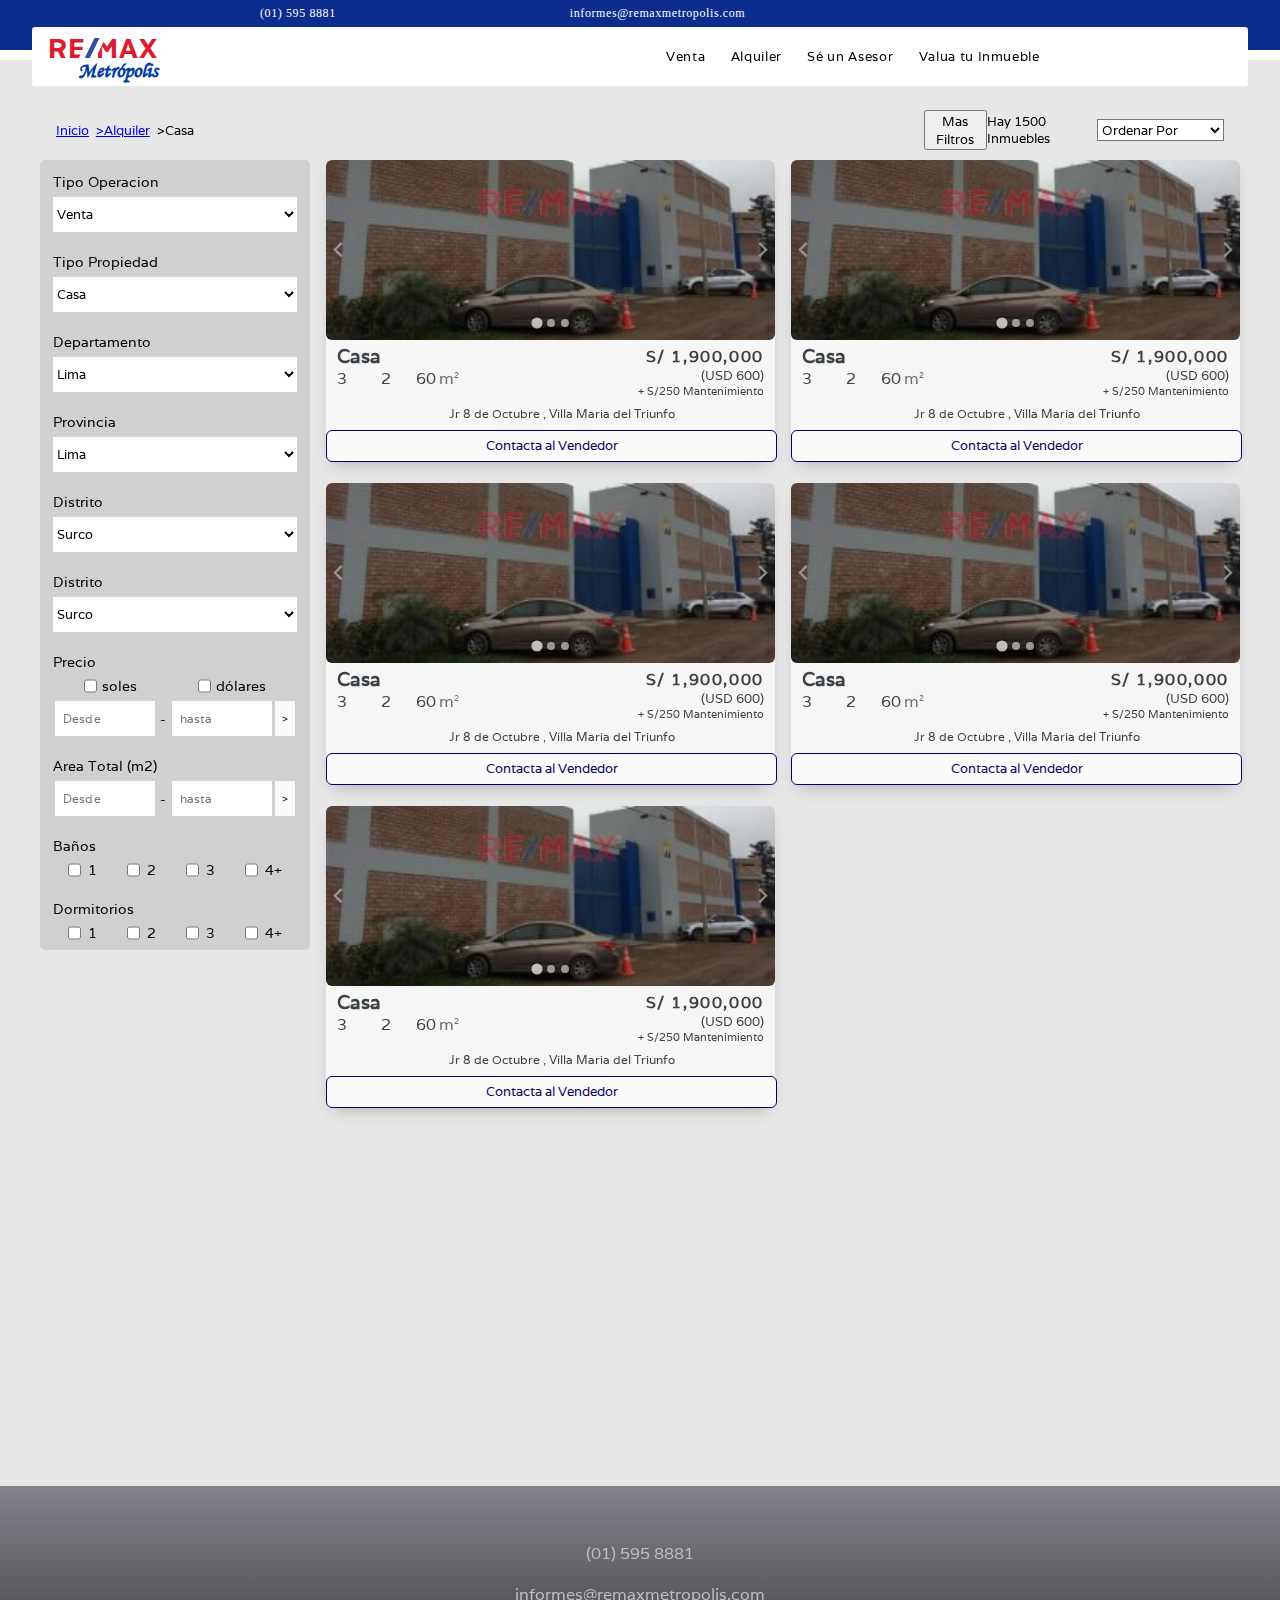
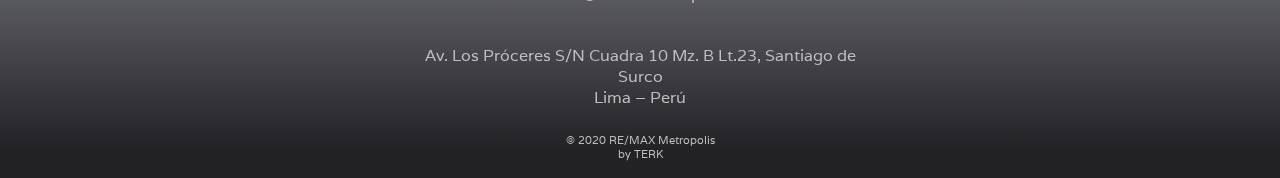
==== buscador.html @ 03f9c3c2 "antes de cambiar los filtros" ====
<!DOCTYPE html>
<html lang="en">
  <head>
    <meta charset="UTF-8" />
    <meta name="viewport" content="width=device-width, initial-scale=1.0" />
    <meta http-equiv="X-UA-Compatible" content="ie=edge" />
    <title>Document</title>

    <!-- FONTS -->
    <link href="https://fonts.googleapis.com/css?family=Nunito+Sans&display=swap" rel="stylesheet" r />

    <!-- FONT AWESOME -->
    <link
      rel="stylesheet"
      href="https://cdnjs.cloudflare.com/ajax/libs/font-awesome/5.11.2/css/all.min.css"
      integrity="sha256-+N4/V/SbAFiW1MPBCXnfnP9QSN3+Keu+NlB+0ev/YKQ="
      crossorigin="anonymous"
    />

    <!-- PUSHBAR CSS-->
    <link rel="stylesheet" href="assets/libraries/pushbar/pushbar.css" />

    <!-- SPLIDE  -->
    <link rel="stylesheet" href="assets/libraries/splide/splide.min.css" />
    <link rel="stylesheet" href="css/splide-card-buscador.css" />

    <!-- ESTILOS -->
    <link rel="stylesheet" href="css/general.css" />
    <link rel="stylesheet" href="css/remax.css" />
    <link rel="stylesheet" href="css/header-footer.css" />
    <link rel="stylesheet" href="css/buscador-main.css" />
  </head>

  <body>
    <!-- =========  HEADER  ======== -->

    <header>
      <div id="navbar-top" class="navbar-top">
        <!-- completar cuando sea pantalla mas grande -->
        <div class="info">
          <span class=""><i class="fas fa-phone-alt"></i>(01) 595 8881</span>
          <span class=""
            ><i class="fas fa-envelope"></i
            ><a rel="nofollow" href="mailto:informes@remaxmetropolis.com">informes@remaxmetropolis.com</a>
          </span>
          <div class="nav-social">
            <a href="#" rel="nofollow" title="Siguenos en Facebook"><i class="fab fa-facebook-f"></i></a>
            <a href="#" rel="nofollow" title="Siguenos en Instagram"><i class="fab fa-instagram"></i></a>
            <a href="#" rel="nofollow" title="Siguenos en Youtube"><i class="fab fa-youtube"></i></a>
          </div>
        </div>
      </div>
      <div class="navbar-main ">
        <div class="logo logo-remax">
          <h1 id="remax">
            RE<span class="content-slash"
              ><span class="border-slash"><span class="slash"></span></span> </span
            >MAX
          </h1>
          <h2 id="metropolis">Metrópolis</h2>
        </div>
        <!-- ============================ -->
        <!-- ============ MENU ============ -->
        <nav class="nav-menu">
          <div class="menu-xl">
            <ul>
              <li>Venta</li>
              <li>Alquiler</li>
              <!-- <li>Asesores</li> -->
              <li>Sé un Asesor</li>
              <!-- <li>BLOG</li> -->
              <li>Valua tu Inmueble</li>
            </ul>
          </div>
          <div data-pushbar-target="right" class="menu-hamburguesa">
            <i class="menu-icon fas fa-bars"></i>
          </div>
          <div data-pushbar-id="right" class="pushbar from_right">
            <span data-pushbar-close class="close push_right"></span>
            <!-- ==== REMAX MENU TITULO ===== -->
            <!-- <div class="title"><span>REMAX <br>Metropolis</span></div> -->

            <h2 class="logo-remax title">
              <span id="remax"
                >RE<span class="content-slash"
                  ><span class="border-slash"><span class="slash"></span></span> </span
                >MAX</span
              >
              <span id="metropolis">Metrópolis</span>
            </h2>
            <!-- ============================ -->

            <ul class="menu">
              <li>Venta</li>
              <li>Alquiler</li>
              <li>Asesores</li>
              <li>Se Asesor Remax</li>
              <li>BLOG</li>
              <li>Valua tu Inmueble</li>
            </ul>
            <div class="h-sociales">
              <div class="f-social-networks">
                <a href="#" rel="nofollow" title="Siguenos en Facebook" class=" fab fa-facebook"></a>
                <a href="#" rel="nofollow" title="Siguenos en Instagram" class=" fab fa-instagram"></a>
                <a href="#" rel="nofollow" title="Siguenos en Youtube" class=" fab fa-youtube"></a>
              </div>
              <div class="f-contacto flex-center">
                <span class=""><i class="fas fa-phone-alt"></i>(01) 595 8881</span>
              </div>
            </div>
          </div>
        </nav>
        <!-- ============================ -->
      </div>
    </header>

    <!-- ================================================ -->
    <!-- ================= BODY=======================0 -->
    <main>
      <div class="filtros-2">
        <nav class="breadcrumbs">
          <ul>
            <li><a href="/">Inicio</a></li>
            <li><a href="#">>Alquiler</a></li>
            <li>>Casa</li>
          </ul>
        </nav>

        <div class="orden">
          <div><button>Mas Filtros</button></div>
          <div class="total-busqueda">Hay 1500 Inmuebles</div>
          <select>
            <option value="">Ordenar Por</option>
            <option value="/buscar/alquiler-de-casas">Relevancia</option>
            <option value="/buscar/alquiler-de-casas?sort=publicationDate_desc">Último Publicado</option>
            <option value="/buscar/alquiler-de-casas?sort=publicationDate_asc">Más antiguo</option>
            <option value="/buscar/alquiler-de-casas?sort=priceAmount_desc">Mayor Precio</option>
            <option value="/buscar/alquiler-de-casas?sort=priceAmount_asc">Menor Precio</option>
          </select>
        </div>
      </div>

      <section class="propiedades">
        <!--  =========== CARD ============ -->
        <div class="card">
          <!-- adicionales -->
          <div class="additional">
            <div class="img-propiedad">
              <div id="inmueble1" class="splide inmueble_splide">
                <div class="splide__track">
                  <ul class="splide__list">
                    <li class="splide__slide">
                      <img src="img/propiedades/casa1.jpg" />
                    </li>
                    <li class="splide__slide">
                      <img src="img/propiedades/casa2.jpg" />
                    </li>
                    <li class="splide__slide">
                      <img src="img/propiedades/casa3.jpeg" />
                    </li>
                  </ul>
                </div>
              </div>
            </div>
          </div>

          <!-- INFORMACION GENERAL --- SIN hover -->
          <div class="general">
            <h1>Casa</h1>
            <div class="precio-card">
              <p class="soles">S/ 1,900,000</p>
              <p class="dolares">(USD 600)</p>
              <p class="otros">+ S/250 Mantenimiento</p>
            </div>
            <div class="direccion">
              <p>
                <span><i class="fas fa-map-marker-alt"></i> </span>Jr 8 de Octubre , Villa Maria del Triunfo
              </p>
              <!-- <p class="card-distrito">Villa MAria del Triunfo</p> -->
            </div>
            <div class="more">
              <p>3<i class="fas fa-bed"></i></p>
              <p>2<i class="fas fa-toilet"></i></p>
              <p class="m2">
                60<span class="fas">m<sup>2</sup></span>
              </p>
            </div>
          </div>
          <div class="contactar-agente">
            <button>Contacta al Vendedor</button>
          </div>
        </div>
        <div class="card">
          <!-- adicionales -->
          <div class="additional">
            <div class="img-propiedad">
              <div id="inmueble2" class="splide inmueble_splide">
                <div class="splide__track">
                  <ul class="splide__list">
                    <li class="splide__slide">
                      <img src="img/propiedades/casa1.jpg" />
                    </li>
                    <li class="splide__slide">
                      <img src="img/propiedades/casa2.jpg" />
                    </li>
                    <li class="splide__slide">
                      <img src="img/propiedades/casa3.jpeg" />
                    </li>
                  </ul>
                </div>
              </div>
            </div>
          </div>

          <!-- INFORMACION GENERAL --- SIN hover -->
          <div class="general">
            <h1>Casa</h1>
            <div class="precio-card">
              <p class="soles">S/ 1,900,000</p>
              <p class="dolares">(USD 600)</p>
              <p class="otros">+ S/250 Mantenimiento</p>
            </div>
            <div class="direccion">
              <p>
                <span><i class="fas fa-map-marker-alt"></i> </span>Jr 8 de Octubre , Villa Maria del Triunfo
              </p>
              <!-- <p class="card-distrito">Villa MAria del Triunfo</p> -->
            </div>
            <div class="more">
              <p>3<i class="fas fa-bed"></i></p>
              <p>2<i class="fas fa-toilet"></i></p>
              <p class="m2">
                60<span class="fas">m<sup>2</sup></span>
              </p>
            </div>
          </div>
          <div class="contactar-agente">
            <button>Contacta al Vendedor</button>
          </div>
        </div>
        <div class="card">
          <!-- adicionales -->
          <div class="additional">
            <div class="img-propiedad">
              <div id="inmueble3" class="splide inmueble_splide">
                <div class="splide__track">
                  <ul class="splide__list">
                    <li class="splide__slide">
                      <img src="img/propiedades/casa1.jpg" />
                    </li>
                    <li class="splide__slide">
                      <img src="img/propiedades/casa2.jpg" />
                    </li>
                    <li class="splide__slide">
                      <img src="img/propiedades/casa3.jpeg" />
                    </li>
                  </ul>
                </div>
              </div>
            </div>
          </div>

          <!-- INFORMACION GENERAL --- SIN hover -->
          <div class="general">
            <h1>Casa</h1>
            <div class="precio-card">
              <p class="soles">S/ 1,900,000</p>
              <p class="dolares">(USD 600)</p>
              <p class="otros">+ S/250 Mantenimiento</p>
            </div>
            <div class="direccion">
              <p>
                <span><i class="fas fa-map-marker-alt"></i> </span>Jr 8 de Octubre , Villa Maria del Triunfo
              </p>
              <!-- <p class="card-distrito">Villa MAria del Triunfo</p> -->
            </div>
            <div class="more">
              <p>3<i class="fas fa-bed"></i></p>
              <p>2<i class="fas fa-toilet"></i></p>
              <p class="m2">
                60<span class="fas">m<sup>2</sup></span>
              </p>
            </div>
          </div>
          <div class="contactar-agente">
            <button>Contacta al Vendedor</button>
          </div>
        </div>
        <div class="card">
          <!-- adicionales -->
          <div class="additional">
            <div class="img-propiedad">
              <div id="inmueble4" class="splide inmueble_splide">
                <div class="splide__track">
                  <ul class="splide__list">
                    <li class="splide__slide">
                      <img src="img/propiedades/casa1.jpg" />
                    </li>
                    <li class="splide__slide">
                      <img src="img/propiedades/casa2.jpg" />
                    </li>
                    <li class="splide__slide">
                      <img src="img/propiedades/casa3.jpeg" />
                    </li>
                  </ul>
                </div>
              </div>
            </div>
          </div>

          <!-- INFORMACION GENERAL --- SIN hover -->
          <div class="general">
            <h1>Casa</h1>
            <div class="precio-card">
              <p class="soles">S/ 1,900,000</p>
              <p class="dolares">(USD 600)</p>
              <p class="otros">+ S/250 Mantenimiento</p>
            </div>
            <div class="direccion">
              <p>
                <span><i class="fas fa-map-marker-alt"></i> </span>Jr 8 de Octubre , Villa Maria del Triunfo
              </p>
              <!-- <p class="card-distrito">Villa MAria del Triunfo</p> -->
            </div>
            <div class="more">
              <p>3<i class="fas fa-bed"></i></p>
              <p>2<i class="fas fa-toilet"></i></p>
              <p class="m2">
                60<span class="fas">m<sup>2</sup></span>
              </p>
            </div>
          </div>
          <div class="contactar-agente">
            <button>Contacta al Vendedor</button>
          </div>
        </div>
        <div class="card">
          <!-- adicionales -->
          <div class="additional">
            <div class="img-propiedad">
              <div id="inmueble5" class="splide inmueble_splide">
                <div class="splide__track">
                  <ul class="splide__list">
                    <li class="splide__slide">
                      <img src="img/propiedades/casa1.jpg" />
                    </li>
                    <li class="splide__slide">
                      <img src="img/propiedades/casa2.jpg" />
                    </li>
                    <li class="splide__slide">
                      <img src="img/propiedades/casa3.jpeg" />
                    </li>
                  </ul>
                </div>
              </div>
            </div>
          </div>

          <!-- INFORMACION GENERAL --- SIN hover -->
          <div class="general">
            <h1>Casa</h1>
            <div class="precio-card">
              <p class="soles">S/ 1,900,000</p>
              <p class="dolares">(USD 600)</p>
              <p class="otros">+ S/250 Mantenimiento</p>
            </div>
            <div class="direccion">
              <p>
                <span><i class="fas fa-map-marker-alt"></i> </span>Jr 8 de Octubre , Villa Maria del Triunfo
              </p>
              <!-- <p class="card-distrito">Villa MAria del Triunfo</p> -->
            </div>
            <div class="more">
              <p>3<i class="fas fa-bed"></i></p>
              <p>2<i class="fas fa-toilet"></i></p>
              <p class="m2">
                60<span class="fas">m<sup>2</sup></span>
              </p>
            </div>
          </div>
          <div class="contactar-agente">
            <button>Contacta al Vendedor</button>
          </div>
        </div>
        <!-- ======================================== -->
      </section>

      <!-- ============================= -->

      <!-- Filtros======== -->
      <aside class="filtros-1" id="filtro" data-pushbar-id="left">
        <span data-pushbar-close class="close push_left"></span>
        <!-- Tipo Operacion -->
        <div class="tipo-operacion">
          <div class="titulo">
            <span>Tipo Operacion</span>
          </div>
          <div class="filtro">
            <select name="s-tipo-operacion" id="">
              <option value="Venta">Venta</option>
              <option value="Alquiler">Alquiler</option>
              <option value="Alquiler Temporal">Alquiler Temporal</option>
            </select>
          </div>
        </div>
        <!-- -------- -->
        <!-- Tipo Propiedad -->
        <div class="tipo-propiedad">
          <div class="titulo">
            <span>Tipo Propiedad </span>
          </div>
          <div class="filtro">
            <select name="s-tipo-operacion" id="">
              <option value="Venta">Casa</option>
              <option value="Alquiler">terrero</option>
              <option value="Alquiler Temporal">Local Comercial</option>
              <option value="Alquiler Temporal">Departamento</option>
              <option value="Alquiler Temporal">Oficina</option>
            </select>
          </div>
        </div>
        <!-- -------- -->
        <!-- Departamento -->
        <div class="departamento">
          <div class="titulo">
            <span>Departamento</span>
          </div>
          <div class="filtro">
            <select name="s-departamento" id="">
              <option value="Lima">Lima</option>
              <option value="Ica">Ica</option>
              <option value="Pucallpa">Pucallpa</option>
            </select>
          </div>
        </div>
        <!-- -------- -->
        <!-- Provincia -->
        <div class="provincia">
          <div class="titulo">
            <span>Provincia</span>
          </div>
          <div class="filtro">
            <select name="s-provincia" id="">
              <option value="Lima">Lima</option>
              <option value="Ica">otro que no es lima</option>
            </select>
          </div>
        </div>
        <!-- -------- -->
        <!-- Distrito -->
        <div class="distrito">
          <div class="titulo">
            <span>Distrito</span>
          </div>
          <div class="filtro">
            <select name="s-distrito" id="">
              <option value="Surco">Surco</option>
              <option value="Miraflores">Miraflores</option>
              <option value="San juan de Miraflores">San juan de M.</option>
              <option value="Villa Maria del Triunfo">Villa Maria del Triunfo</option>
              <option value="San Borja">San Borja</option>
              <option value="San Isidro">San Isidro</option>
            </select>
          </div>
        </div>
        <!-- -------- -->
        <div class="distrito">
          <div class="titulo">
            <span>Distrito</span>
          </div>
          <div class="filtro">
            <select name="s-distrito" id="">
              <option value="Surco">Surco</option>
              <option value="Miraflores">Miraflores</option>
              <option value="San juan de Miraflores">San juan de M.</option>
              <option value="Villa Maria del Triunfo">Villa Maria del Triunfo</option>
              <option value="San Borja">San Borja</option>
              <option value="San Isidro">San Isidro</option>
            </select>
          </div>
        </div>
        <!-- -------- -->
        <!-- -----Precio--- -->
        <div class="Precio">
          <div class="titulo">
            <span>Precio</span>
          </div>
          <div class="filtro">
            <div class="tipo-moneda">
              <label for="chMoneda1"
                ><input
                  type="checkbox"
                  id="chMoneda1"
                  value="soles"
                  onclick="selectModeda(this.id)"
                />soles</label
              >
              <label for="chMoneda2">
                <input
                  type="checkbox"
                  id="chMoneda2"
                  value="dolares"
                  onclick="selectModeda(this.id)"
                />dólares</label
              >
            </div>
            <div class="monto">
              <input type="number" id="min" placeholder="Desde" /><span>-</span>
              <input type="number" id="max" placeholder="hasta" />
              <button>></button>
            </div>
          </div>
        </div>
        <!-- -------- -->
        <!-- -----Area Total m2--- -->
        <div class="area-total">
          <div class="titulo">
            <span>Area Total (m2)</span>
          </div>
          <div class="filtro">
            <div class="metros2">
              <input type="number" id="desde" placeholder="Desde" /><span>-</span>
              <input type="number" id="hasta" placeholder="hasta" />
              <button>></button>
            </div>
          </div>
        </div>
        <!-- -------- -->
        <!-- -----Baños--- -->
        <div class="baños">
          <div class="titulo">
            <span>Baños</span>
          </div>
          <div class="filtro">
            <label for="chBaño1"
              ><input type="checkbox" id="chBaño1" value="1+" onclick="selectBaños(this.id)" />1</label
            >
            <label for="chBaño2">
              <input type="checkbox" id="chBaño2" value="2" onclick="selectBaños(this.id)" />2</label
            >
            <label for="chBaño3">
              <input type="checkbox" id="chBaño3" value="3" onclick="selectBaños(this.id)" />3</label
            >
            <label for="chBaño4">
              <input type="checkbox" id="chBaño4" value="4+" onclick="selectBaños(this.id)" />4+</label
            >
          </div>
        </div>
        <!-- -------- -->
        <!-- -----Dormitorios--- -->
        <div class="dormitorios">
          <div class="titulo">
            <span>Dormitorios</span>
          </div>
          <div class="filtro">
            <label for="chDormitorio1"
              ><input
                type="checkbox"
                id="chDormitorio1"
                value="1"
                onclick="selectDormitorios(this.id)"
              />1</label
            >
            <label for="chDormitorio2">
              <input
                type="checkbox"
                id="chDormitorio2"
                value="2"
                onclick="selectDormitorios(this.id)"
              />2</label
            >
            <label for="chDormitorio3">
              <input
                type="checkbox"
                id="chDormitorio3"
                value="3"
                onclick="selectDormitorios(this.id)"
              />3</label
            >
            <label for="chDormitorio4">
              <input
                type="checkbox"
                id="chDormitorio4"
                value="4+"
                onclick="selectDormitorios(this.id)"
              />4+</label
            >
          </div>
        </div>
        <!-- -------- -->
      </aside>
      <!-- ========= -->
    </main>

    <!-- =========  FOOTER  ======== -->

    <footer>
      <div class="footer-top">
        <div class="f-social-networks">
          <a href="#" rel="nofollow" title="Siguenos en Facebook" class=" fab fa-facebook"></a>
          <a href="#" rel="nofollow" title="Siguenos en Instagram" class=" fab fa-instagram"></a>
          <a href="#" rel="nofollow" title="Siguenos en Youtube" class="fab fa-youtube"></a>
        </div>

        <div class="f-contacto flex-center">
          <span class=""><i class="fas fa-phone-alt"></i>(01) 595 8881</span>
          <span class=""
            ><i class="fas fa-envelope"></i
            ><a rel="nofollow" href="mailto:informes@remaxmetropolis.com">informes@remaxmetropolis.com</a>
          </span>

          <span class="">
            <i class="fas fa-map-marker-alt"></i>Av. Los Próceres S/N Cuadra 10 Mz. B Lt.23, Santiago de
            Surco<br />Lima – Perú</span
          >
        </div>
      </div>
      <div class="footer-bottom">
        <span>© 2020 RE/MAX Metropolis </span>
        <br />by <a rel="sponsored" href="https://www.terk.pe">TERK </a>
      </div>
    </footer>

    <!-- JQUERY -->
    <!-- <script src="https://cdnjs.cloudflare.com/ajax/libs/jquery/3.4.1/jquery.min.js"></script> -->

    <!-- PUSHBAR JS -->
    <script src="assets/libraries/pushbar/pushbar.js"></script>
    <script type="text/javascript">
      var pushbar = new Pushbar({
        blur: true,
        overlay: true
      });
    </script>

    <!-- SPLIDE 1.2.0-- SLIDERSS -->
    <!-- <script src="https://cdn.jsdelivr.net/npm/@splidejs/splide@1.2.0/dist/js/splide.min.js"></script> -->
    <script src="assets/libraries/splide/splide.min.js"></script>
    <script src="js/buscador.js"></script>
  </body>
</html>
---- assets/libraries/pushbar/pushbar.css ----
.pushbar.opened{
display: block;
}

html.pushbar_locked{
    overflow: hidden;
    -ms-touch-action: none;
    touch-action: none;
}


.pushbar_locked .pushbar_main_content.pushbar_blur{
	filter:blur(15px);
}
.pushbar{
	z-index: 1000;
	position: fixed;
	will-change: transform;
	overflow-y: auto;
	transition:transform 0.5s ease;
	will-change: transform;
	background:#fff;
}
.pushbar_overlay{
	z-index: -999;
	position: fixed;
	width: 100%;
	max-width: 100%;
	height: 100%;
	min-height: 100vh;
	top: 0;
	left: 0;
    will-change: opacity;
    transition:opacity 0.5s ease;
    opacity:0;
    will-change: opacity;
	background: #3c3442;
}
html.pushbar_locked .pushbar_overlay{
	opacity:0.8;
	z-index: 999;
    transition:opacity 0.5s ease;
}


.pushbar.from_left{
	top: 0;
	left: 0;
	width: 256px;
	max-width: 100%;
	height: 100%;
	min-height: 100vh;
	transform: translateZ(0) translateX(-100%);
}

.pushbar.from_right{
	top: 0;
	right: 0;
	width: 256px;
	max-width: 100%;
	height: 100%;
	min-height: 100vh;
	transform: translateZ(0) translateX(100%);
}

.pushbar.from_top{
	top: 0;
	left: 0;
	width: 100%;
	max-width: 100%;
	min-height: 150px;
	transform: translateZ(0) translateY(-100%);
}
.pushbar.from_bottom{
	bottom: 0;
	left: 0;
	width: 100%;
	max-width: 100%;
	min-height: 150px;
	transform: translateZ(0) translateY(100%);
}

.pushbar.opened{
   transform: translateX(0px) translateY(0px);
}
---- css/general.css ----
@font-face {
  font-family: 'Arial CE Regular';
  src: url(/assets/fonts/arial_ce/ArialCE.ttf) format('truetype');
}
@font-face {
  font-family: 'Arial CE Bold';
  src: url(/assets/fonts/arial_ce/ArialCEBold.ttf) format('truetype');
}
@font-face {
  font-family: 'SegoeRegular';
  src: url(/assets/fonts/segoe/Segoe\UI.ttf) format('truetype');
}
@font-face {
  font-family: 'SegoeBold';
  src: url(/assets/fonts/segoe/Segoe\UI\Bold.ttf) format('truetype');
}
@font-face {
  font-family: 'Muli';
  src: url(/assets/fonts/muli/Muli-VariableFont:wght.ttf) format('truetype');
}
@font-face {
  font-family: 'SourceSans';
  src: url(/assets/fonts/sourcesans/SourceSansPro-Regular.otf) format('truetype');
}
@font-face {
  font-family: 'Varela';
  src: url(/assets/fonts/varela/Varela-Regular.ttf) format('truetype');
}

* {
  padding: 0;
  margin: 0;
  /* font-family: "Nunito Sans", sans-serif; */
  /* font-family: "Arial CE Regular"; */
  font-family: 'Varela';
}

html {
  font-size: 16px;
}

/* ============= VARIABLES ============ */

:root {
  /* --primary-color: rgb(220, 28, 46); */
  --primary-color: #bd2939;
  --secondary-color: #003da5;
}

.hidden {
  display: none;
}

.fixed {
  position: fixed;
}
body {
  max-width: 100vw;
  background: #e7e7e7;
}
.container {
  max-width: 1100px;

  width: 95%;
  justify-self: center;
  align-self: center;

  /* height: auto; */
}

input[type='text'] {
}
input:focus,
textarea:focus,
select:focus,
button:focus {
  outline-offset: 0px !important
  ;
  outline: none !important;
  /* border: none; */
}

input[type='number']::-webkit-inner-spin-button,
input[type='number']::-webkit-outer-spin-button {
  -webkit-appearance: none;
  margin: 0;
}

select {
  background: white;
}
select {
  /* box-shadow: none;
  border: none; */
}
---- css/remax.css ----
@font-face {
	font-family: 'Camber W04 Semibold';
	src: url(/assets/fonts/960bd0df5a0d90ddc8aea6e9fd055abe.woff) format('woff');
}
@font-face {
	font-family: 'Corsiva Regular';
	src: url(/assets/fonts/monotype.ttf) format('woff');
}

.logo-remax {
	position: relative;
	display: flex;
	flex-direction: column;
	top: 0.3em;
	/* ================ACAAAAAA========== */
	font-size: 1rem;
	width: fit-content;
	width: -moz-max-content;
}
#remax {
	font-family: 'Camber W04 Semibold';
	position: relative;
	display: inline-block;
	flex-wrap: nowrap;
	font-weight: 400;
	letter-spacing: 0.03em;
	font-size: 28px;
	color: rgb(220, 28, 46);
	font-style: normal;
	white-space: nowrap;
	padding-bottom: 3px;
}
#metropolis {
	position: relative;
	font-family: 'Corsiva Regular';
	font-weight: 600;
	color: var(--secondary-color);

	font-size: 1.3em;

	top: -0.5em;

	align-self: flex-end;
}

.content-slash {
	display: inline-block;
	position: relative;

	width: 0.38em;

	height: 1.38em;

	left: -0.1em;
}

.border-slash {
	display: inline-block;
	background: white;
	width: 0.6em;

	height: inherit;
	transform: skew(-26deg);
	-webkit-transform: skew(-26deg);
	-moz-transform: skew(-26deg);
	-ms-transform: skew(-26deg);
	-o-transform: skew(-26deg);
}

.slash {
	display: inline-block;
	position: relative;
	margin: 0 0.2em;

	width: 0.2em;
	height: 0.7em;

	background: #334c9d;
}
---- css/header-footer.css ----
/* ==============HEADER============== */
header {
  width: 100%;
  position: absolute;
  top: 0;
  background: white;
  height: 60px;
  /* border-bottom: 1px solid var(--primary-color); */
}

.navbar-top {
  height: 50px;
  display: none;
  width: 100%;
  background: #0c2d8d;
  position: absolute;
}
.info {
  max-width: 1000px;
  width: 95%;
  /* height: 30px; */
  height: 25px;
  align-self: flex-start;
  margin: 0 auto;
  display: flex;
  justify-content: space-around;
  align-items: center;
}
.info span,
.info a {
  font-size: 0.75rem;
  letter-spacing: 0.05em;
  color: white;
  font-family: 'Arial CE Bold';
  appearance: none;
  text-decoration: none;
}
.info i {
  padding-right: 0.5em;
}
.info .nav-social a {
  padding-right: 0.5em;
  font-size: 1.1rem;
}

.navbar-main {
  height: 3.7rem;
  background: white;
  display: flex;
  align-items: center;
  justify-content: space-between;
  width: 100%;
  margin: 0 auto;
}

.logo {
  cursor: pointer;
  padding-left: 1em;
}

.nav-menu {
  position: relative;
  width: 50%;
  display: flex;
  justify-content: flex-end;
  align-items: center;
  height: 100%;
}
.menu-xl {
  display: none;
}

.menu-icon {
  font-size: 1.7em;
  padding: 0.5em;
  color: #b83443;
}
.menu-hamburguesa {
  cursor: pointer;
  padding-right: 1em;
}
/* ========MENU========= */
.pushbar {
  background: var(--primary-color);
  display: flex !important;
  flex-direction: column;
  align-content: center;
  justify-content: space-evenly;
  color: white;
}

.nav-menu .title {
  height: 4em;
  font-size: 1.5em;
  text-align: center;
  justify-self: flex-start;
}

.menu {
  display: flex;
  height: 35%;
  flex-flow: column;
  align-items: center;
  justify-content: space-evenly;
}
.menu li {
  list-style: none;
  font-size: 0.8em;
  font-weight: 800;
  letter-spacing: 0.05em;
  text-transform: uppercase;
  cursor: pointer;
}
.menu li:hover {
  text-decoration: underline;
}

.close {
  width: 1.5em;
  height: 1.5em;
  position: absolute;
  cursor: pointer;
  top: 1.5em;
  right: 1.5em;
}
.close:before,
.close:after {
  position: absolute;
  left: 0.75em;
  content: ' ';
  height: 1.5em;
  width: 0.2em;
  background-color: #fff;
}
.close:before {
  transform: rotate(45deg);
}
.close:after {
  transform: rotate(-45deg);
}

/* menu logo COLOR WHITE */
.pushbar .title {
  align-self: center;
}
.pushbar .logo-remax * {
  color: white !important;
}
.pushbar #remax {
  font-size: 1.5em;
}
.pushbar #metropolis {
  font-size: 1.2em;
  align-self: center;
}
.pushbar .logo-remax .border-slash {
  background: var(--primary-color) !important;
}
.pushbar .logo-remax .slash {
  background: white !important;
}

/* =========FOOTER========== */
footer {
  width: 100%;
  display: flex;
  flex-direction: column;
  justify-content: space-evenly;
  align-items: center;
  background: rgb(131, 131, 139);
  background: linear-gradient(180deg, rgba(131, 131, 139, 1) 0%, rgba(31, 31, 36, 0.9864320728291317) 90%);
}
.footer-top {
  display: flex;
  flex-direction: column;
  justify-content: space-evenly;
  align-items: center;
  width: 100%;
  height: auto;
}
/* ---- */

.f-license-remax {
  height: 35vh;
  width: 100%;
  display: flex;
  flex-flow: column;
  align-items: center;
  justify-content: center;
  background: #334c97;
}

.f-license-remax span,
.f-license-remax a {
  font-weight: bold;
  text-align: center;
  padding: 2px 1%;
}
.f-license-remax a {
  text-decoration: none;
  color: black;
  font-size: 1em;
  letter-spacing: 0.05em;
  white-space: nowrap;
}
.f-license-remax a i {
  color: rgb(102, 20, 20);
  font-style: normal;
}
.f-license-remax a i span {
  color: blue;
  font-weight: bold;
}
/* ....... */

.f-social-networks {
  height: 10%;
  display: flex;
  justify-content: space-evenly;
  align-items: center;
  width: 100%;
  max-width: 400px;
  padding: 1.5em 0;
}
.f-social-networks a {
  text-decoration: none;
  color: rgb(190, 190, 190);
  cursor: pointer;
}
.f-social-networks .fab {
  /* font-size: 1.5em; */
  font-size: 2em;
}

.fa-facebook:hover {
  /* color: #121497; */
  text-shadow: 0 0 1em #85c6d1;
}
.fa-instagram:hover {
  /* color: #ce5e6b; */
  text-shadow: 0 0 1em #ce5e6b;
}
.fa-youtube:hover {
  text-shadow: 0 0 1em #b31c2e;

  /* color: #b31c2e; */
}
/* -------- */
.f-contacto {
  width: 100%;
  padding: 0 0 1em 0;
  display: flex;
  flex-flow: column;
  flex-wrap: wrap;
  white-space: pre-wrap;

  color: rgb(190, 190, 190);
}
.f-contacto span {
  padding: 0.6em 0;
  white-space: pre-line;
  text-align: center;
  text-justify: distribute-all-lines;
}
.f-contacto span a {
  text-decoration: none;
  color: rgb(190, 190, 190);
}
.f-contacto span ::before {
  padding: 0 0.5em 0 0;
}

/* ---- */
.footer-bottom {
  height: auto;
  font-size: 0.7em;
  padding: 0 0 1.5em 0;
  text-align: center;
  color: rgb(190, 190, 190);
}
.footer-bottom a {
  text-decoration: none;
  color: rgb(190, 190, 190);
}
.footer-bottom a:hover {
  color: #d6581d;
}

@media (min-width: 850px) {
  /* header {
    height: 50px;
  } */

  .navbar-top {
    display: flex;
  }
  .navbar-main {
    width: 95%;
    position: relative;
    border-radius: 0.2em;
    -webkit-border-radius: 0.2em;
    -moz-border-radius: 0.2em;
    -ms-border-radius: 0.2em;
    -o-border-radius: 0.2em;
    /* top: 30px; */
    top: 27px;
  }
  .nav-menu {
    width: 65%;
  }
  .menu-hamburguesa {
    display: none;
  }
  .menu-xl {
    display: flex;
    width: 100%;
    height: 100%;
  }

  .menu-xl ul {
    display: flex;
    width: 100%;
    flex-flow: row;
    align-items: center;
    justify-content: center;
  }

  .menu-xl li {
    display: block;
    /* height: 100%; */
    padding: 1rem 0.8rem;
    list-style: none;
    font-size: 0.8em;
    letter-spacing: 0.05em;
    text-align: center;
    cursor: pointer;
  }
  .menu-xl li:hover {
    color: var(--primary-color);
  }
}
---- css/buscador-main.css ----
main {
  margin: 70px auto 50px auto;
  /* margin-top: 60px; */
  width: 98%;
  max-width: 1200px;
  display: grid;
  grid-template-columns: 1fr;
  grid-template-rows: 60px minmax(600px, auto);
  grid-template-areas:
    'filtros-2 '
    ' propiedades';
  justify-content: center;
}
@media (min-width: 850px) {
  main {
    margin-top: 100px;
    grid-template-columns: 270px 3fr;
    grid-template-rows: 60px minmax(500px, auto) auto;
    grid-template-areas:
      'filtros-2 filtros-2 '
      'filtros-1 propiedades '
      'nulo propiedades ';
  }
}

.filtros-2 {
  grid-area: filtros-2;
  display: flex;
  flex-direction: row;
  justify-content: space-between;
  align-items: center;
  padding: 0.5rem 1rem;
  /* background: 0 gray; */
  font-size: 0.8rem;
}
.filtros-1 {
  grid-area: filtros-1;
  display: flex;
  flex-direction: column;

  background: #d1d0d0;
  border-radius: 5px;
  -webkit-border-radius: 5px;
  -moz-border-radius: 5px;
  -ms-border-radius: 5px;
  -o-border-radius: 5px;
}
.propiedades {
  grid-area: propiedades;
  width: 100%;

  box-sizing: border-box;
  display: grid;
  grid-template-columns: 1fr;
  box-sizing: border-box;
  row-gap: 1rem;
  column-gap: 1rem;

  justify-content: center;
  align-items: flex-start;
}
@media (min-width: 670px) {
  .propiedades {
    display: grid;
    grid-template-columns: 1fr 1fr;
    grid-template-rows: repeat(auto-fill, minmax(270px, 1fr));
  }
}
@media (min-width: 850px) {
  .propiedades {
    padding-left: 1rem;

    display: grid;
    grid-template-columns: 1fr;
    grid-template-rows: repeat(auto-fill, minmax(270px, 1fr));
  }
  .card {
    /* width: 98%; */
  }
}
@media (min-width: 950px) {
  .propiedades {
    display: grid;
    grid-template-columns: 1fr 1fr;
    grid-template-rows: repeat(auto-fill, minmax(250px, 1fr));
  }
}

/* ======== FILTROS  2=============*/
.filtros-2 .orden {
  display: flex;
  flex-direction: row;
  width: 100%;
  justify-content: space-between;
  align-items: center;
}
.filtros-2 .breadcrumbs ul li {
  display: inline-block;
  padding-right: 0.3em;
}
.filtros-2 .breadcrumbs {
  display: none;
}

@media (min-width: 850px) {
  .filtros-2 .breadcrumbs {
    display: block;
  }
  .filtros-2 .orden {
    width: 300px;
  }
}

/* --------- */
/* =========== FILTROS 1================= */

.filtros-1 {
  /* position: relative; */
  font-size: 0.85rem;
  display: flex;
  left: 0;
  top: 0;
  /* display: none;  */
}

.filtros-1 > div {
  position: relative;
  margin: 1.5rem 0.8rem;
  margin-bottom: 0.5rem;
  padding-top: 0.8rem;
}
.filtros-1 .titulo {
  position: absolute;
  top: -0.7rem;
}
.filtros-1 .filtro {
  position: relative;
  width: 100%;
}
.filtros-1 .filtro select {
  position: relative;
  width: 100%;
  height: 2.2rem;
  border: none;
}
.filtros-1 .filtro select option {
  border: none;
  box-shadow: none;
}
.filtros-1 .filtro .tipo-moneda {
  width: 100%;
  margin-bottom: 0.4rem;
  display: flex;
  flex-direction: row;
  justify-content: space-around;
}
.filtros-1 .filtro .tipo-moneda label {
  display: flex;
}
.filtros-1 .filtro .tipo-moneda input {
  margin-right: 0.3rem;
}

.filtros-1 .filtro .monto,
.filtros-1 .filtro .metros2 {
  height: 2.2rem;
  overflow: hidden;

  display: flex;
  justify-content: center;
  align-items: center;
}
.filtros-1 .filtro .monto span,
.filtros-1 .filtro .metros2 span {
  padding: 0 0.4em;
}
.filtros-1 .filtro .monto button,
.filtros-1 .filtro .metros2 button {
  width: 20px;
  height: 100%;
  border: 0;
  margin: 0 0 0 0.4em;
  font-size: 0.7em;
  background: #fafafa;
  cursor: pointer;
}
.filtros-1 .filtro .monto button:hover,
.filtros-1 .filtro .metros2 button:hover {
  background: #887c7c;
}

.filtros-1 .filtro input[type='number'] {
  height: 100%;

  width: 100px;
  font-size: 0.75rem;
  letter-spacing: 0.02em;
  text-indent: 0.5rem;
  border: none;
}

.baños .filtro,
.dormitorios .filtro {
  display: flex;
  justify-content: space-around;
  align-items: center;
}
.baños .filtro label,
.dormitorios .filtro label {
  display: flex;
}
.baños .filtro label input,
.dormitorios .filtro label input {
  display: flex;
}
.filtro input[type='checkbox'] {
  margin-right: 0.4rem;
  border-radius: 50%;
  -webkit-border-radius: 50%;
  -moz-border-radius: 50%;
  -ms-border-radius: 50%;
  -o-border-radius: 50%;
}
@media (min-width: 850px) {
  .filtros-1 .close {
    display: none;
  }
}
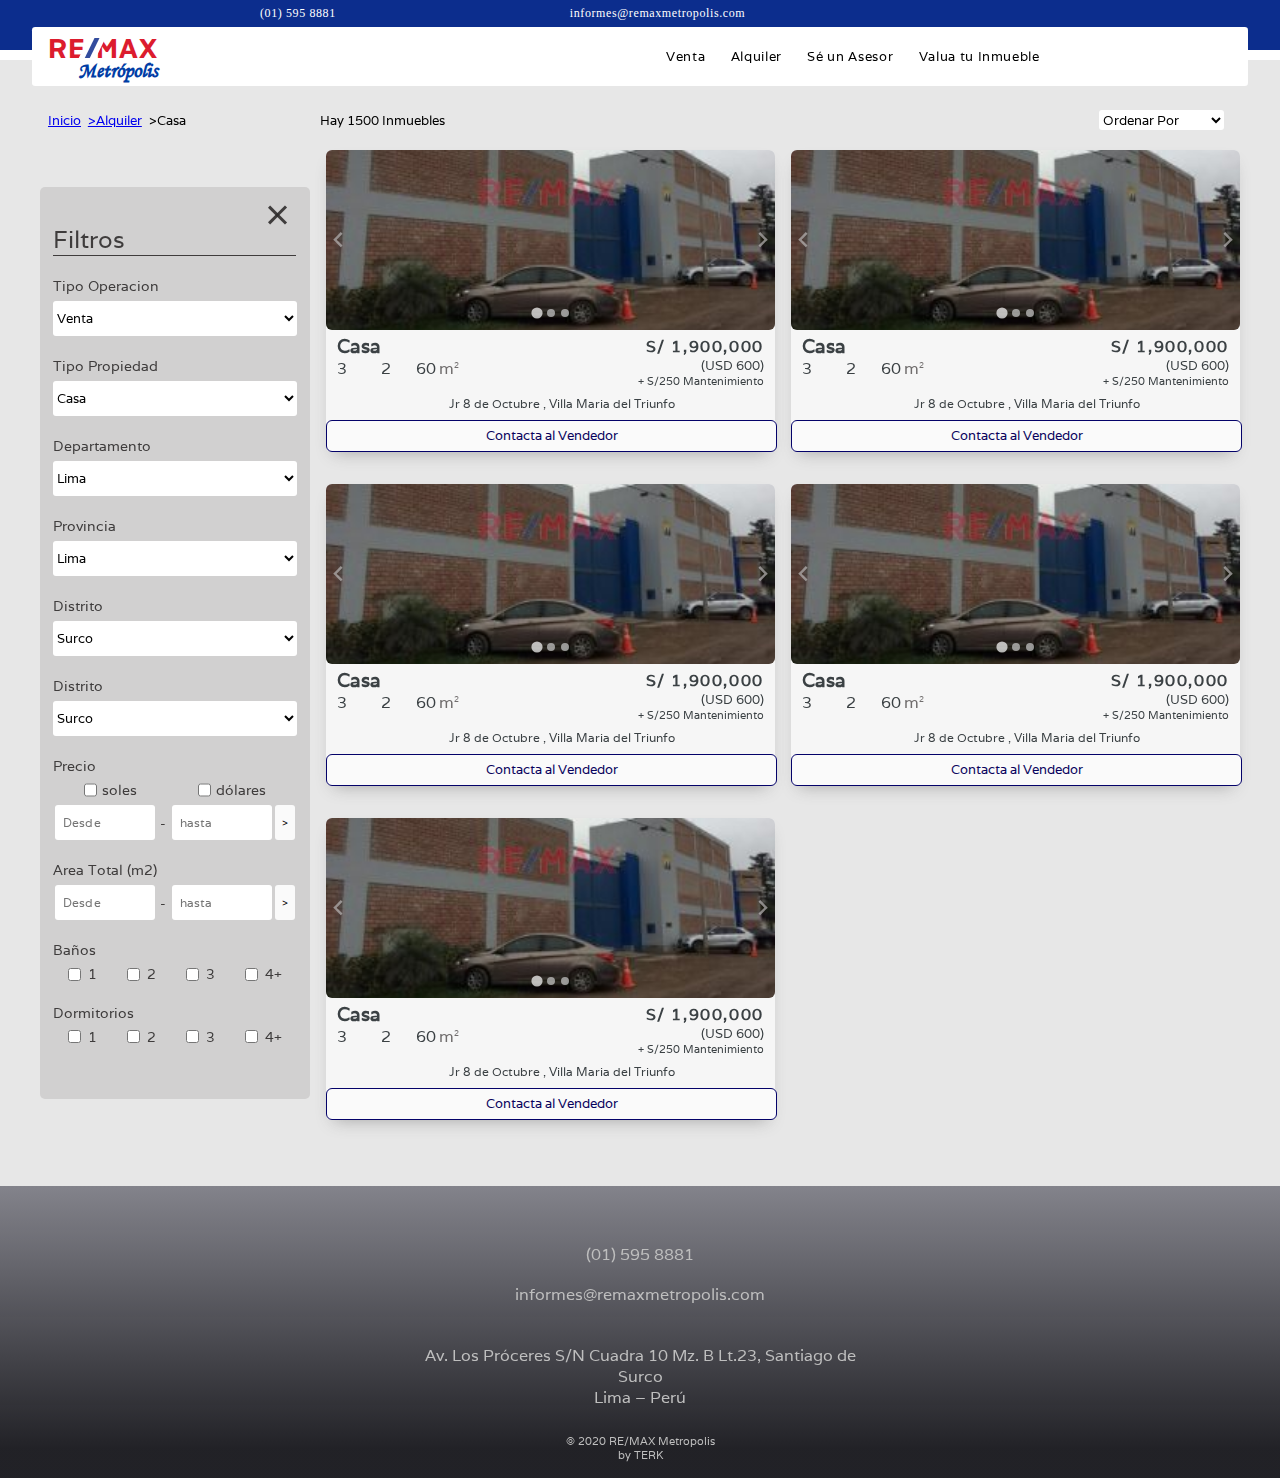
==== commit 88a7e0ba: "arreglando padding" ====
--- a/buscador.html
+++ b/buscador.html
@@ -117,7 +117,7 @@
     <!-- ================================================ -->
     <!-- ================= BODY=======================0 -->
     <main>
-      <div class="filtros-2">
+      <div class="opciones">
         <nav class="breadcrumbs">
           <ul>
             <li><a href="/">Inicio</a></li>
@@ -125,9 +125,15 @@
             <li>>Casa</li>
           </ul>
         </nav>
+        <div class="acciones">
+          <button class="activar-filtro" data-pushbar-target="left">
+            <i class="fas fa-sliders-h"></i>
+            Filtrar
+          </button>
+          <button class="ver-mapa"><i class="fas fa-map-marked-alt"></i>Ver Mapa</button>
+        </div>
 
         <div class="orden">
-          <div><button>Mas Filtros</button></div>
           <div class="total-busqueda">Hay 1500 Inmuebles</div>
           <select>
             <option value="">Ordenar Por</option>
@@ -388,8 +394,12 @@
       <!-- ============================= -->
 
       <!-- Filtros======== -->
-      <aside class="filtros-1" id="filtro" data-pushbar-id="left">
-        <span data-pushbar-close class="close push_left"></span>
+      <aside class="filtros" id="filtro" data-pushbar-id="left">
+        <div data-pushbar-close class="push_left">
+          Filtros
+          <span class="cerrar-filtros"></span>
+        </div>
+        <!-- <div class="espacio-blanco"></div> -->
         <!-- Tipo Operacion -->
         <div class="tipo-operacion">
           <div class="titulo">
@@ -588,6 +598,7 @@
           </div>
         </div>
         <!-- -------- -->
+        <div class="espacio-blanco"></div>
       </aside>
       <!-- ========= -->
     </main>
--- a/css/general.css
+++ b/css/general.css
@@ -89,7 +89,14 @@
 select {
   background: white;
 }
-select {
-  /* box-shadow: none;
-  border: none; */
+select,
+button,
+input {
+  box-shadow: none;
+  border: none;
+  border-radius: 3px;
+  -webkit-border-radius: 3px;
+  -moz-border-radius: 3px;
+  -ms-border-radius: 3px;
+  -o-border-radius: 3px;
 }
--- a/css/header-footer.css
+++ b/css/header-footer.css
@@ -159,7 +159,10 @@
 .pushbar .logo-remax .slash {
   background: white !important;
 }
-
+.pushbar .h-sociales {
+  justify-self: flex-end;
+  bottom: 0 !important;
+}
 /* =========FOOTER========== */
 footer {
   width: 100%;
--- a/css/buscador-main.css
+++ b/css/buscador-main.css
@@ -1,44 +1,52 @@
 main {
-  margin: 70px auto 50px auto;
+  margin: 55px auto 50px auto;
   /* margin-top: 60px; */
-  width: 98%;
+  width: 97%;
   max-width: 1200px;
   display: grid;
   grid-template-columns: 1fr;
-  grid-template-rows: 60px minmax(600px, auto);
+  grid-template-rows: minmax(90px, auto) minmax(600px, auto);
   grid-template-areas:
-    'filtros-2 '
+    'opciones '
     ' propiedades';
   justify-content: center;
+  align-items: center;
+  box-sizing: border-box;
 }
 @media (min-width: 850px) {
   main {
-    margin-top: 100px;
+    margin-top: 90px;
     grid-template-columns: 270px 3fr;
-    grid-template-rows: 60px minmax(500px, auto) auto;
+    grid-template-rows: 60px minmax(500px, auto);
     grid-template-areas:
-      'filtros-2 filtros-2 '
-      'filtros-1 propiedades '
-      'nulo propiedades ';
-  }
-}
-
-.filtros-2 {
-  grid-area: filtros-2;
-  display: flex;
-  flex-direction: row;
-  justify-content: space-between;
-  align-items: center;
-  padding: 0.5rem 1rem;
-  /* background: 0 gray; */
+      'opciones opciones '
+      'filtros propiedades '
+      /* 'nulo propiedades '; */
+  }
+}
+
+.opciones {
+  grid-area: opciones;
+
+  box-sizing: border-box;
   font-size: 0.8rem;
-}
-.filtros-1 {
-  grid-area: filtros-1;
+  margin: 0.5rem 0;
+
   display: flex;
   flex-direction: column;
+  width: 100%;
+  justify-content: center;
+  align-items: center;
+}
+.filtros {
+  /* padding: 1rem 0; */
+  grid-area: filtros;
+  display: flex;
+  height: fit-content;
+  flex-direction: column;
 
   background: #d1d0d0;
+  color: #2e2b2b !important;
   border-radius: 5px;
   -webkit-border-radius: 5px;
   -moz-border-radius: 5px;
@@ -74,9 +82,6 @@
     grid-template-columns: 1fr;
     grid-template-rows: repeat(auto-fill, minmax(270px, 1fr));
   }
-  .card {
-    /* width: 98%; */
-  }
 }
 @media (min-width: 950px) {
   .propiedades {
@@ -87,82 +92,149 @@
 }
 
 /* ======== FILTROS  2=============*/
-.filtros-2 .orden {
+
+.opciones .orden {
   display: flex;
   flex-direction: row;
   width: 100%;
+  height: 2rem;
+  margin: 0.5rem;
   justify-content: space-between;
   align-items: center;
 }
-.filtros-2 .breadcrumbs ul li {
+.opciones .acciones {
+  width: 100%;
+  background: #fafafa;
+  padding: 0.3rem 0.2rem;
+  box-sizing: border-box;
+  display: flex;
+  flex-direction: row;
+  justify-content: space-between;
+}
+.opciones .acciones button {
+  padding: 0.5rem;
+  width: 150px;
+  text-align: center;
+}
+.opciones .acciones i {
+  padding-right: 0.5rem;
+}
+.opciones .acciones .activar-filtro {
+  background: #cc1111;
+  color: white;
+}
+.opciones .acciones .ver-mapa {
+  background: #4faebe;
+  color: white;
+}
+
+.opciones .breadcrumbs ul li {
   display: inline-block;
   padding-right: 0.3em;
 }
-.filtros-2 .breadcrumbs {
+.opciones .breadcrumbs {
   display: none;
 }
 
 @media (min-width: 850px) {
-  .filtros-2 .breadcrumbs {
+  .opciones {
+    flex-direction: row;
+    box-sizing: border-box;
+    padding: 0 0.5rem;
+    justify-content: space-between;
+  }
+  .opciones .breadcrumbs {
     display: block;
   }
-  .filtros-2 .orden {
-    width: 300px;
+  .opciones .orden {
+    width: calc(100% - 280px);
+  }
+  .opciones .acciones {
+    display: none;
   }
 }
 
 /* --------- */
 /* =========== FILTROS 1================= */
 
-.filtros-1 {
-  /* position: relative; */
+.filtros {
   font-size: 0.85rem;
   display: flex;
-  left: 0;
-  top: 0;
-  /* display: none;  */
-}
-
-.filtros-1 > div {
+  justify-content: unset;
+  height: max-content;
+}
+
+.filtros > div {
   position: relative;
   margin: 1.5rem 0.8rem;
   margin-bottom: 0.5rem;
   padding-top: 0.8rem;
-}
-.filtros-1 .titulo {
+  color: #2e2b2be5;
+}
+.filtros > div.push_left {
+  width: 90%;
+  font-size: 1.5rem;
+  border-bottom: 1px solid #2e2b2be5;
+}
+.cerrar-filtros {
+  width: 1.5em;
+  height: 1.5em;
+  position: absolute;
+  cursor: pointer;
+  font-size: 1rem;
+  top: -0.5em;
+  right: 0.5em;
+}
+.cerrar-filtros:before,
+.cerrar-filtros:after {
+  position: absolute;
+  left: 0.75em;
+  content: ' ';
+  height: 1.5em;
+  width: 0.2em;
+  background-color: #2e2b2be5;
+}
+.cerrar-filtros:before {
+  transform: rotate(45deg);
+}
+.cerrar-filtros:after {
+  transform: rotate(-45deg);
+}
+
+.filtros .titulo {
   position: absolute;
   top: -0.7rem;
 }
-.filtros-1 .filtro {
+.filtros .filtro {
   position: relative;
   width: 100%;
 }
-.filtros-1 .filtro select {
+.filtros .filtro select {
   position: relative;
   width: 100%;
   height: 2.2rem;
   border: none;
 }
-.filtros-1 .filtro select option {
+.filtros .filtro select option {
   border: none;
   box-shadow: none;
 }
-.filtros-1 .filtro .tipo-moneda {
+.filtros .filtro .tipo-moneda {
   width: 100%;
   margin-bottom: 0.4rem;
   display: flex;
   flex-direction: row;
   justify-content: space-around;
 }
-.filtros-1 .filtro .tipo-moneda label {
-  display: flex;
-}
-.filtros-1 .filtro .tipo-moneda input {
+.filtros .filtro .tipo-moneda label {
+  display: flex;
+}
+.filtros .filtro .tipo-moneda input {
   margin-right: 0.3rem;
 }
 
-.filtros-1 .filtro .monto,
-.filtros-1 .filtro .metros2 {
+.filtros .filtro .monto,
+.filtros .filtro .metros2 {
   height: 2.2rem;
   overflow: hidden;
 
@@ -170,12 +242,12 @@
   justify-content: center;
   align-items: center;
 }
-.filtros-1 .filtro .monto span,
-.filtros-1 .filtro .metros2 span {
+.filtros .filtro .monto span,
+.filtros .filtro .metros2 span {
   padding: 0 0.4em;
 }
-.filtros-1 .filtro .monto button,
-.filtros-1 .filtro .metros2 button {
+.filtros .filtro .monto button,
+.filtros .filtro .metros2 button {
   width: 20px;
   height: 100%;
   border: 0;
@@ -184,12 +256,12 @@
   background: #fafafa;
   cursor: pointer;
 }
-.filtros-1 .filtro .monto button:hover,
-.filtros-1 .filtro .metros2 button:hover {
+.filtros .filtro .monto button:hover,
+.filtros .filtro .metros2 button:hover {
   background: #887c7c;
 }
 
-.filtros-1 .filtro input[type='number'] {
+.filtros .filtro input[type='number'] {
   height: 100%;
 
   width: 100px;
@@ -208,6 +280,7 @@
 .baños .filtro label,
 .dormitorios .filtro label {
   display: flex;
+  align-items: center;
 }
 .baños .filtro label input,
 .dormitorios .filtro label input {
@@ -222,7 +295,7 @@
   -o-border-radius: 50%;
 }
 @media (min-width: 850px) {
-  .filtros-1 .close {
+  .filtros .close {
     display: none;
   }
 }
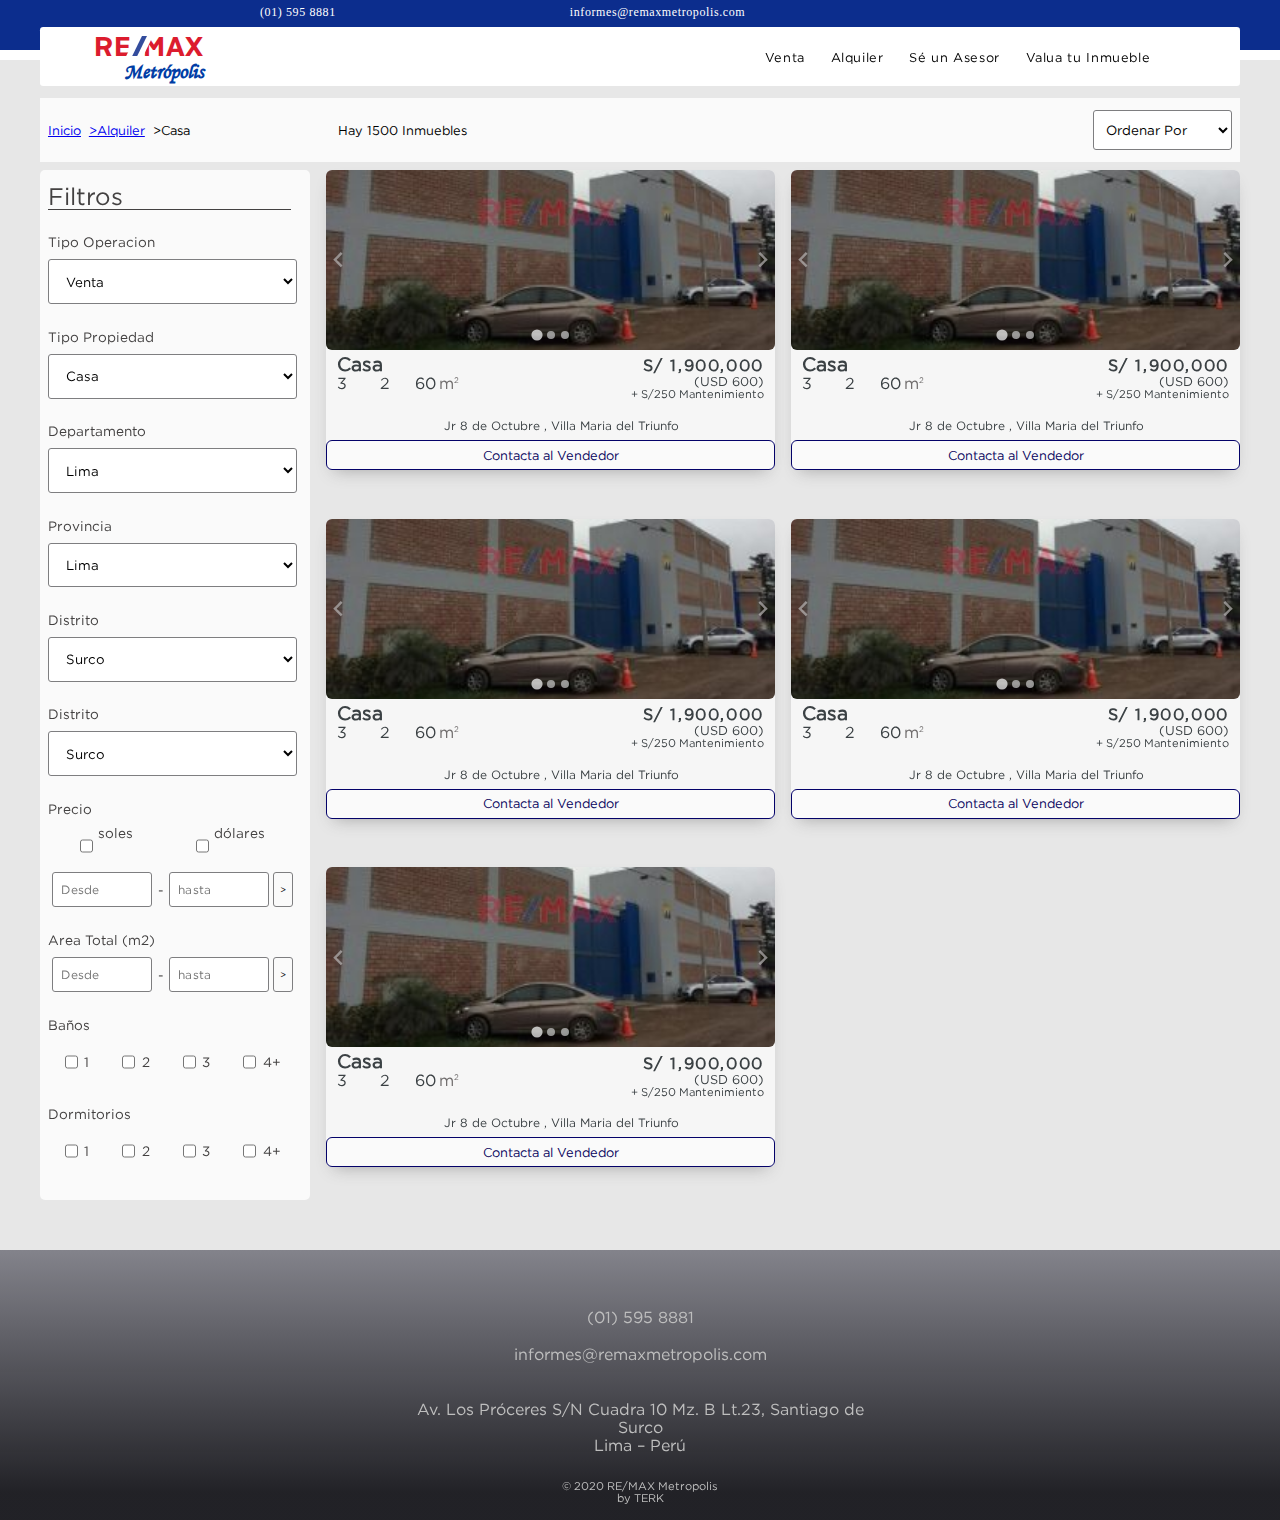
==== commit 3b98854e: "casi terminado las propiedades" ====
--- a/buscador.html
+++ b/buscador.html
@@ -394,211 +394,212 @@
       <!-- ============================= -->
 
       <!-- Filtros======== -->
-      <aside class="filtros" id="filtro" data-pushbar-id="left">
-        <div data-pushbar-close class="push_left">
-          Filtros
-          <span class="cerrar-filtros"></span>
-        </div>
-        <!-- <div class="espacio-blanco"></div> -->
-        <!-- Tipo Operacion -->
-        <div class="tipo-operacion">
-          <div class="titulo">
-            <span>Tipo Operacion</span>
-          </div>
-          <div class="filtro">
-            <select name="s-tipo-operacion" id="">
-              <option value="Venta">Venta</option>
-              <option value="Alquiler">Alquiler</option>
-              <option value="Alquiler Temporal">Alquiler Temporal</option>
-            </select>
-          </div>
-        </div>
-        <!-- -------- -->
-        <!-- Tipo Propiedad -->
-        <div class="tipo-propiedad">
-          <div class="titulo">
-            <span>Tipo Propiedad </span>
-          </div>
-          <div class="filtro">
-            <select name="s-tipo-operacion" id="">
-              <option value="Venta">Casa</option>
-              <option value="Alquiler">terrero</option>
-              <option value="Alquiler Temporal">Local Comercial</option>
-              <option value="Alquiler Temporal">Departamento</option>
-              <option value="Alquiler Temporal">Oficina</option>
-            </select>
-          </div>
-        </div>
-        <!-- -------- -->
-        <!-- Departamento -->
-        <div class="departamento">
-          <div class="titulo">
-            <span>Departamento</span>
-          </div>
-          <div class="filtro">
-            <select name="s-departamento" id="">
-              <option value="Lima">Lima</option>
-              <option value="Ica">Ica</option>
-              <option value="Pucallpa">Pucallpa</option>
-            </select>
-          </div>
-        </div>
-        <!-- -------- -->
-        <!-- Provincia -->
-        <div class="provincia">
-          <div class="titulo">
-            <span>Provincia</span>
-          </div>
-          <div class="filtro">
-            <select name="s-provincia" id="">
-              <option value="Lima">Lima</option>
-              <option value="Ica">otro que no es lima</option>
-            </select>
-          </div>
-        </div>
-        <!-- -------- -->
-        <!-- Distrito -->
-        <div class="distrito">
-          <div class="titulo">
-            <span>Distrito</span>
-          </div>
-          <div class="filtro">
-            <select name="s-distrito" id="">
-              <option value="Surco">Surco</option>
-              <option value="Miraflores">Miraflores</option>
-              <option value="San juan de Miraflores">San juan de M.</option>
-              <option value="Villa Maria del Triunfo">Villa Maria del Triunfo</option>
-              <option value="San Borja">San Borja</option>
-              <option value="San Isidro">San Isidro</option>
-            </select>
-          </div>
-        </div>
-        <!-- -------- -->
-        <div class="distrito">
-          <div class="titulo">
-            <span>Distrito</span>
-          </div>
-          <div class="filtro">
-            <select name="s-distrito" id="">
-              <option value="Surco">Surco</option>
-              <option value="Miraflores">Miraflores</option>
-              <option value="San juan de Miraflores">San juan de M.</option>
-              <option value="Villa Maria del Triunfo">Villa Maria del Triunfo</option>
-              <option value="San Borja">San Borja</option>
-              <option value="San Isidro">San Isidro</option>
-            </select>
-          </div>
-        </div>
-        <!-- -------- -->
-        <!-- -----Precio--- -->
-        <div class="Precio">
-          <div class="titulo">
-            <span>Precio</span>
-          </div>
-          <div class="filtro">
-            <div class="tipo-moneda">
-              <label for="chMoneda1"
+      <aside class="contenedor-filtros">
+        <div class="filtros" id="filtro" data-pushbar-id="left">
+          <div data-pushbar-close class="push_left">
+            Filtros
+            <span class="cerrar-filtros"></span>
+          </div>
+          <!-- <div class="espacio-blanco"></div> -->
+          <!-- Tipo Operacion -->
+          <div class="tipo-operacion">
+            <div class="titulo">
+              <span>Tipo Operacion</span>
+            </div>
+            <div class="filtro">
+              <select name="s-tipo-operacion" id="">
+                <option value="Venta">Venta</option>
+                <option value="Alquiler">Alquiler</option>
+                <option value="Alquiler Temporal">Alquiler Temporal</option>
+              </select>
+            </div>
+          </div>
+          <!-- -------- -->
+          <!-- Tipo Propiedad -->
+          <div class="tipo-propiedad">
+            <div class="titulo">
+              <span>Tipo Propiedad </span>
+            </div>
+            <div class="filtro">
+              <select name="s-tipo-operacion" id="">
+                <option value="Venta">Casa</option>
+                <option value="Alquiler">terrero</option>
+                <option value="Alquiler Temporal">Local Comercial</option>
+                <option value="Alquiler Temporal">Departamento</option>
+                <option value="Alquiler Temporal">Oficina</option>
+              </select>
+            </div>
+          </div>
+          <!-- -------- -->
+          <!-- Departamento -->
+          <div class="departamento">
+            <div class="titulo">
+              <span>Departamento</span>
+            </div>
+            <div class="filtro">
+              <select name="s-departamento" id="">
+                <option value="Lima">Lima</option>
+                <option value="Ica">Ica</option>
+                <option value="Pucallpa">Pucallpa</option>
+              </select>
+            </div>
+          </div>
+          <!-- -------- -->
+          <!-- Provincia -->
+          <div class="provincia">
+            <div class="titulo">
+              <span>Provincia</span>
+            </div>
+            <div class="filtro">
+              <select name="s-provincia" id="">
+                <option value="Lima">Lima</option>
+                <option value="Ica">otro que no es lima</option>
+              </select>
+            </div>
+          </div>
+          <!-- -------- -->
+          <!-- Distrito -->
+          <div class="distrito">
+            <div class="titulo">
+              <span>Distrito</span>
+            </div>
+            <div class="filtro">
+              <select name="s-distrito" id="">
+                <option value="Surco">Surco</option>
+                <option value="Miraflores">Miraflores</option>
+                <option value="San juan de Miraflores">San juan de M.</option>
+                <option value="Villa Maria del Triunfo">Villa Maria del Triunfo</option>
+                <option value="San Borja">San Borja</option>
+                <option value="San Isidro">San Isidro</option>
+              </select>
+            </div>
+          </div>
+          <!-- -------- -->
+          <div class="distrito">
+            <div class="titulo">
+              <span>Distrito</span>
+            </div>
+            <div class="filtro">
+              <select name="s-distrito" id="">
+                <option value="Surco">Surco</option>
+                <option value="Miraflores">Miraflores</option>
+                <option value="San juan de Miraflores">San juan de M.</option>
+                <option value="Villa Maria del Triunfo">Villa Maria del Triunfo</option>
+                <option value="San Borja">San Borja</option>
+                <option value="San Isidro">San Isidro</option>
+              </select>
+            </div>
+          </div>
+          <!-- -------- -->
+          <!-- -----Precio--- -->
+          <div class="Precio">
+            <div class="titulo">
+              <span>Precio</span>
+            </div>
+            <div class="filtro">
+              <div class="tipo-moneda">
+                <label for="chMoneda1"
+                  ><input
+                    type="checkbox"
+                    id="chMoneda1"
+                    value="soles"
+                    onclick="selectModeda(this.id)"
+                  />soles</label
+                >
+                <label for="chMoneda2">
+                  <input
+                    type="checkbox"
+                    id="chMoneda2"
+                    value="dolares"
+                    onclick="selectModeda(this.id)"
+                  />dólares</label
+                >
+              </div>
+              <div class="monto">
+                <input type="number" id="min" placeholder="Desde" /><span>-</span>
+                <input type="number" id="max" placeholder="hasta" />
+                <button>></button>
+              </div>
+            </div>
+          </div>
+          <!-- -------- -->
+          <!-- -----Area Total m2--- -->
+          <div class="area-total">
+            <div class="titulo">
+              <span>Area Total (m2)</span>
+            </div>
+            <div class="filtro">
+              <div class="metros2">
+                <input type="number" id="desde" placeholder="Desde" /><span>-</span>
+                <input type="number" id="hasta" placeholder="hasta" />
+                <button>></button>
+              </div>
+            </div>
+          </div>
+          <!-- -------- -->
+          <!-- -----Baños--- -->
+          <div class="baños">
+            <div class="titulo">
+              <span>Baños</span>
+            </div>
+            <div class="filtro">
+              <label for="chBaño1"
+                ><input type="checkbox" id="chBaño1" value="1+" onclick="selectBaños(this.id)" />1</label
+              >
+              <label for="chBaño2">
+                <input type="checkbox" id="chBaño2" value="2" onclick="selectBaños(this.id)" />2</label
+              >
+              <label for="chBaño3">
+                <input type="checkbox" id="chBaño3" value="3" onclick="selectBaños(this.id)" />3</label
+              >
+              <label for="chBaño4">
+                <input type="checkbox" id="chBaño4" value="4+" onclick="selectBaños(this.id)" />4+</label
+              >
+            </div>
+          </div>
+          <!-- -------- -->
+          <!-- -----Dormitorios--- -->
+          <div class="dormitorios">
+            <div class="titulo">
+              <span>Dormitorios</span>
+            </div>
+            <div class="filtro">
+              <label for="chDormitorio1"
                 ><input
                   type="checkbox"
-                  id="chMoneda1"
-                  value="soles"
-                  onclick="selectModeda(this.id)"
-                />soles</label
-              >
-              <label for="chMoneda2">
+                  id="chDormitorio1"
+                  value="1"
+                  onclick="selectDormitorios(this.id)"
+                />1</label
+              >
+              <label for="chDormitorio2">
                 <input
                   type="checkbox"
-                  id="chMoneda2"
-                  value="dolares"
-                  onclick="selectModeda(this.id)"
-                />dólares</label
-              >
-            </div>
-            <div class="monto">
-              <input type="number" id="min" placeholder="Desde" /><span>-</span>
-              <input type="number" id="max" placeholder="hasta" />
-              <button>></button>
-            </div>
-          </div>
-        </div>
-        <!-- -------- -->
-        <!-- -----Area Total m2--- -->
-        <div class="area-total">
-          <div class="titulo">
-            <span>Area Total (m2)</span>
-          </div>
-          <div class="filtro">
-            <div class="metros2">
-              <input type="number" id="desde" placeholder="Desde" /><span>-</span>
-              <input type="number" id="hasta" placeholder="hasta" />
-              <button>></button>
-            </div>
-          </div>
-        </div>
-        <!-- -------- -->
-        <!-- -----Baños--- -->
-        <div class="baños">
-          <div class="titulo">
-            <span>Baños</span>
-          </div>
-          <div class="filtro">
-            <label for="chBaño1"
-              ><input type="checkbox" id="chBaño1" value="1+" onclick="selectBaños(this.id)" />1</label
-            >
-            <label for="chBaño2">
-              <input type="checkbox" id="chBaño2" value="2" onclick="selectBaños(this.id)" />2</label
-            >
-            <label for="chBaño3">
-              <input type="checkbox" id="chBaño3" value="3" onclick="selectBaños(this.id)" />3</label
-            >
-            <label for="chBaño4">
-              <input type="checkbox" id="chBaño4" value="4+" onclick="selectBaños(this.id)" />4+</label
-            >
-          </div>
-        </div>
-        <!-- -------- -->
-        <!-- -----Dormitorios--- -->
-        <div class="dormitorios">
-          <div class="titulo">
-            <span>Dormitorios</span>
-          </div>
-          <div class="filtro">
-            <label for="chDormitorio1"
-              ><input
-                type="checkbox"
-                id="chDormitorio1"
-                value="1"
-                onclick="selectDormitorios(this.id)"
-              />1</label
-            >
-            <label for="chDormitorio2">
-              <input
-                type="checkbox"
-                id="chDormitorio2"
-                value="2"
-                onclick="selectDormitorios(this.id)"
-              />2</label
-            >
-            <label for="chDormitorio3">
-              <input
-                type="checkbox"
-                id="chDormitorio3"
-                value="3"
-                onclick="selectDormitorios(this.id)"
-              />3</label
-            >
-            <label for="chDormitorio4">
-              <input
-                type="checkbox"
-                id="chDormitorio4"
-                value="4+"
-                onclick="selectDormitorios(this.id)"
-              />4+</label
-            >
-          </div>
-        </div>
-        <!-- -------- -->
-        <div class="espacio-blanco"></div>
+                  id="chDormitorio2"
+                  value="2"
+                  onclick="selectDormitorios(this.id)"
+                />2</label
+              >
+              <label for="chDormitorio3">
+                <input
+                  type="checkbox"
+                  id="chDormitorio3"
+                  value="3"
+                  onclick="selectDormitorios(this.id)"
+                />3</label
+              >
+              <label for="chDormitorio4">
+                <input
+                  type="checkbox"
+                  id="chDormitorio4"
+                  value="4+"
+                  onclick="selectDormitorios(this.id)"
+                />4+</label
+              >
+            </div>
+          </div>
+          <!-- -------- -->
+        </div>
       </aside>
       <!-- ========= -->
     </main>
--- a/css/general.css
+++ b/css/general.css
@@ -26,13 +26,22 @@
   font-family: 'Varela';
   src: url(/assets/fonts/varela/Varela-Regular.ttf) format('truetype');
 }
+@font-face {
+  font-family: 'Roboto';
+  src: url(/assets/fonts/Roboto/Roboto-Regular.ttf) format('truetype');
+}
+@font-face {
+  font-family: 'Gotham';
+  src: url(/assets/fonts/Gotham/GothamRegular.otf) format('truetype');
+}
 
 * {
+  box-sizing: border-box;
   padding: 0;
   margin: 0;
   /* font-family: "Nunito Sans", sans-serif; */
   /* font-family: "Arial CE Regular"; */
-  font-family: 'Varela';
+  font-family: 'Gotham';
 }
 
 html {
@@ -99,4 +108,11 @@
   -moz-border-radius: 3px;
   -ms-border-radius: 3px;
   -o-border-radius: 3px;
+
+  height: 2.5rem;
+  border: 1px solid #7e7e80;
 }
+
+/* ============== SPLIDE PURO */
+
+
--- a/css/header-footer.css
+++ b/css/header-footer.css
@@ -140,6 +140,9 @@
 }
 
 /* menu logo COLOR WHITE */
+.pushbar.from_right {
+  width: 300px !important;
+}
 .pushbar .title {
   align-self: center;
 }
@@ -289,6 +292,13 @@
   color: #d6581d;
 }
 
+.navbar-main .pushbar.from_right.opened .h-sociales {
+  height: 80px;
+}
+.navbar-main .pushbar.from_right.opened .f-contacto.flex-center {
+  padding: 0 !important;
+}
+
 @media (min-width: 850px) {
   /* header {
     height: 50px;
@@ -298,7 +308,12 @@
     display: flex;
   }
   .navbar-main {
-    width: 95%;
+    padding: 0 6% 0 3%;
+
+    /* width: 95%; */
+    width: 97%;
+    max-width: 1200px;
+
     position: relative;
     border-radius: 0.2em;
     -webkit-border-radius: 0.2em;
@@ -325,7 +340,7 @@
     width: 100%;
     flex-flow: row;
     align-items: center;
-    justify-content: center;
+    justify-content: flex-end;
   }
 
   .menu-xl li {
--- a/css/buscador-main.css
+++ b/css/buscador-main.css
@@ -1,6 +1,5 @@
 main {
   margin: 55px auto 50px auto;
-  /* margin-top: 60px; */
   width: 97%;
   max-width: 1200px;
   display: grid;
@@ -10,18 +9,19 @@
     'opciones '
     ' propiedades';
   justify-content: center;
-  align-items: center;
+  /* align-items: center; */
   box-sizing: border-box;
 }
 @media (min-width: 850px) {
   main {
     margin-top: 90px;
     grid-template-columns: 270px 3fr;
-    grid-template-rows: 60px minmax(500px, auto);
+    grid-template-rows: minmax(60px, auto) minmax(500px, auto);
     grid-template-areas:
       'opciones opciones '
-      'filtros propiedades '
-      /* 'nulo propiedades '; */
+      'contenedor-filtros propiedades ';
+    /* 'filtros propiedades ' */
+    /* 'nulo propiedades '; */
   }
 }
 
@@ -31,12 +31,14 @@
   box-sizing: border-box;
   font-size: 0.8rem;
   margin: 0.5rem 0;
-
+  padding: 0.5rem;
   display: flex;
   flex-direction: column;
   width: 100%;
   justify-content: center;
   align-items: center;
+
+  background: #fafafa;
 }
 .filtros {
   /* padding: 1rem 0; */
@@ -45,7 +47,7 @@
   height: fit-content;
   flex-direction: column;
 
-  background: #d1d0d0;
+  background: #fafafa;
   color: #2e2b2b !important;
   border-radius: 5px;
   -webkit-border-radius: 5px;
@@ -91,30 +93,34 @@
   }
 }
 
-/* ======== FILTROS  2=============*/
+/* ======== OPCIONESs =============*/
 
 .opciones .orden {
   display: flex;
   flex-direction: row;
   width: 100%;
   height: 2rem;
+  margin: 0.5rem 0;
+  justify-content: space-between;
+  align-items: center;
+}
+.opciones .orden select {
+  text-indent: 0.5rem;
+}
+.opciones .acciones {
+  width: 100%;
+  background: #fafafa;
   margin: 0.5rem;
-  justify-content: space-between;
-  align-items: center;
-}
-.opciones .acciones {
-  width: 100%;
-  background: #fafafa;
-  padding: 0.3rem 0.2rem;
   box-sizing: border-box;
   display: flex;
   flex-direction: row;
   justify-content: space-between;
 }
 .opciones .acciones button {
-  padding: 0.5rem;
+  /* padding: 0.5rem; */
   width: 150px;
   text-align: center;
+  border: none;
 }
 .opciones .acciones i {
   padding-right: 0.5rem;
@@ -140,14 +146,14 @@
   .opciones {
     flex-direction: row;
     box-sizing: border-box;
-    padding: 0 0.5rem;
+    /* padding: 1rem; */
     justify-content: space-between;
   }
   .opciones .breadcrumbs {
     display: block;
   }
   .opciones .orden {
-    width: calc(100% - 280px);
+    width: calc(100% - 290px);
   }
   .opciones .acciones {
     display: none;
@@ -155,19 +161,23 @@
 }
 
 /* --------- */
-/* =========== FILTROS 1================= */
+/* =========== FILTROS ================= */
 
 .filtros {
   font-size: 0.85rem;
   display: flex;
   justify-content: unset;
   height: max-content;
-}
-
+  padding-bottom: 1rem;
+}
+.filtros > div.push_left {
+  margin-top: 0 !important;
+}
 .filtros > div {
   position: relative;
-  margin: 1.5rem 0.8rem;
-  margin-bottom: 0.5rem;
+  /* margin: 1.5rem 0.8rem; */
+  margin: 1.5rem 0.8rem 0.8rem 0.5rem;
+  /* margin-bottom: 0.5rem; */
   padding-top: 0.8rem;
   color: #2e2b2be5;
 }
@@ -182,8 +192,9 @@
   position: absolute;
   cursor: pointer;
   font-size: 1rem;
-  top: -0.5em;
+  top: 1rem;
   right: 0.5em;
+  display: none;
 }
 .cerrar-filtros:before,
 .cerrar-filtros:after {
@@ -212,8 +223,10 @@
 .filtros .filtro select {
   position: relative;
   width: 100%;
-  height: 2.2rem;
-  border: none;
+  /* height: 2.2rem; */
+  height: 2.8rem;
+  border: 1px solid #7e7e80;
+  text-indent: 0.8rem;
 }
 .filtros .filtro select option {
   border: none;
@@ -231,6 +244,7 @@
 }
 .filtros .filtro .tipo-moneda input {
   margin-right: 0.3rem;
+  border: 1px solid #7e7e80;
 }
 
 .filtros .filtro .monto,
@@ -250,11 +264,11 @@
 .filtros .filtro .metros2 button {
   width: 20px;
   height: 100%;
-  border: 0;
   margin: 0 0 0 0.4em;
   font-size: 0.7em;
   background: #fafafa;
   cursor: pointer;
+  border: 1px solid #7e7e80;
 }
 .filtros .filtro .monto button:hover,
 .filtros .filtro .metros2 button:hover {
@@ -268,7 +282,7 @@
   font-size: 0.75rem;
   letter-spacing: 0.02em;
   text-indent: 0.5rem;
-  border: none;
+  /* border: none; */
 }
 
 .baños .filtro,
@@ -294,8 +308,11 @@
   -ms-border-radius: 50%;
   -o-border-radius: 50%;
 }
-@media (min-width: 850px) {
-  .filtros .close {
-    display: none;
-  }
-}
+@media (max-width: 850px) {
+  .filtros .cerrar-filtros {
+    display: block;
+  }
+  .pushbar.from_left {
+    width: 350px !important;
+  }
+}
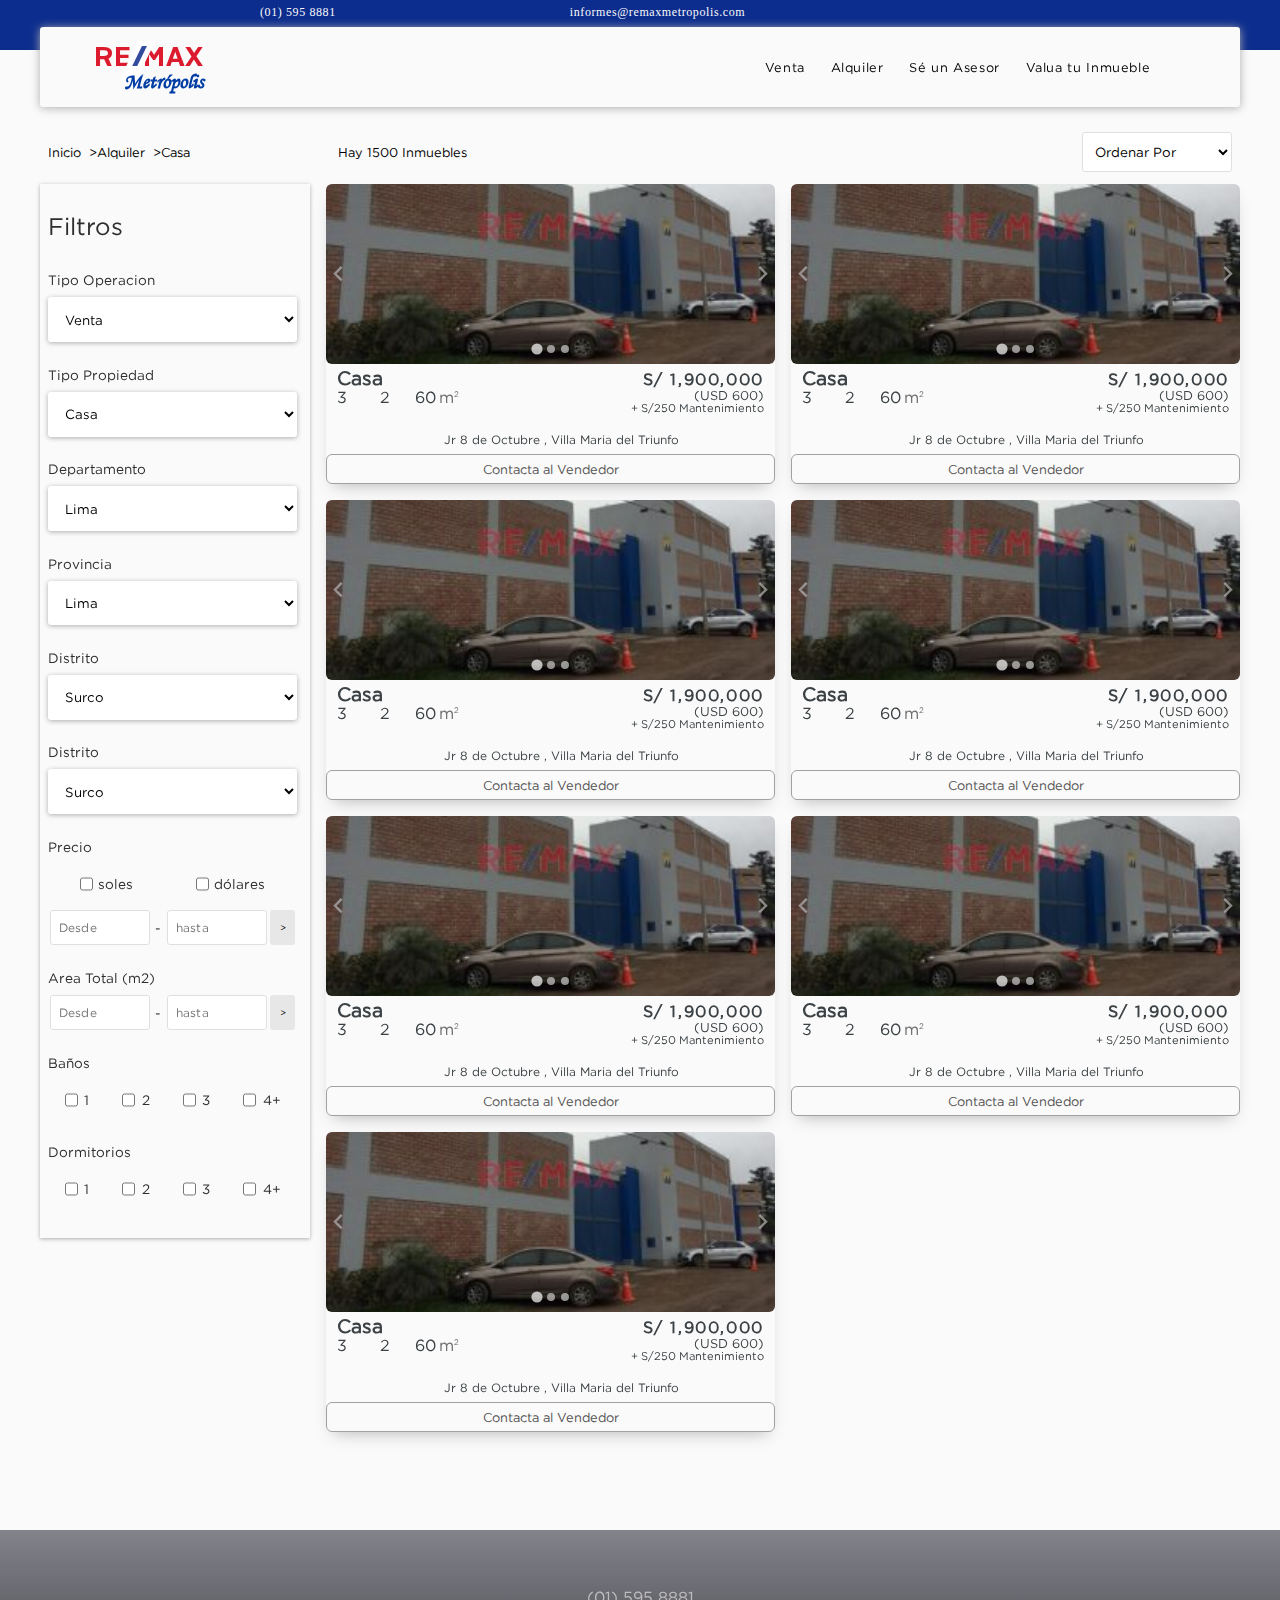
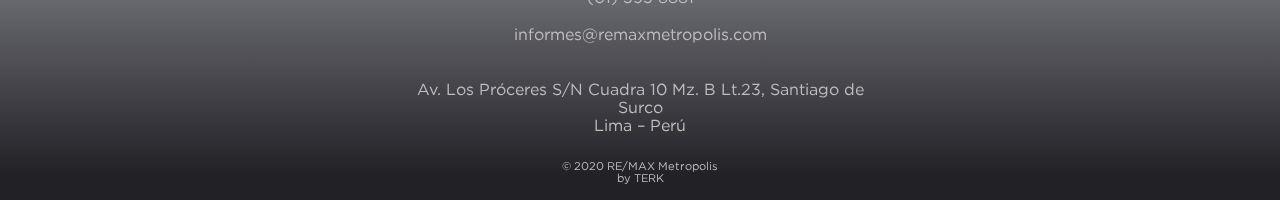
==== commit 95568dc4: "casi" ====
--- a/buscador.html
+++ b/buscador.html
@@ -1,653 +1,700 @@
 <!DOCTYPE html>
 <html lang="en">
-  <head>
-    <meta charset="UTF-8" />
-    <meta name="viewport" content="width=device-width, initial-scale=1.0" />
-    <meta http-equiv="X-UA-Compatible" content="ie=edge" />
-    <title>Document</title>
-
-    <!-- FONTS -->
-    <link href="https://fonts.googleapis.com/css?family=Nunito+Sans&display=swap" rel="stylesheet" r />
-
-    <!-- FONT AWESOME -->
-    <link
-      rel="stylesheet"
-      href="https://cdnjs.cloudflare.com/ajax/libs/font-awesome/5.11.2/css/all.min.css"
-      integrity="sha256-+N4/V/SbAFiW1MPBCXnfnP9QSN3+Keu+NlB+0ev/YKQ="
-      crossorigin="anonymous"
-    />
-
-    <!-- PUSHBAR CSS-->
-    <link rel="stylesheet" href="assets/libraries/pushbar/pushbar.css" />
-
-    <!-- SPLIDE  -->
-    <link rel="stylesheet" href="assets/libraries/splide/splide.min.css" />
-    <link rel="stylesheet" href="css/splide-card-buscador.css" />
-
-    <!-- ESTILOS -->
-    <link rel="stylesheet" href="css/general.css" />
-    <link rel="stylesheet" href="css/remax.css" />
-    <link rel="stylesheet" href="css/header-footer.css" />
-    <link rel="stylesheet" href="css/buscador-main.css" />
-  </head>
-
-  <body>
-    <!-- =========  HEADER  ======== -->
-
-    <header>
-      <div id="navbar-top" class="navbar-top">
-        <!-- completar cuando sea pantalla mas grande -->
-        <div class="info">
-          <span class=""><i class="fas fa-phone-alt"></i>(01) 595 8881</span>
-          <span class=""
-            ><i class="fas fa-envelope"></i
-            ><a rel="nofollow" href="mailto:informes@remaxmetropolis.com">informes@remaxmetropolis.com</a>
-          </span>
-          <div class="nav-social">
-            <a href="#" rel="nofollow" title="Siguenos en Facebook"><i class="fab fa-facebook-f"></i></a>
-            <a href="#" rel="nofollow" title="Siguenos en Instagram"><i class="fab fa-instagram"></i></a>
-            <a href="#" rel="nofollow" title="Siguenos en Youtube"><i class="fab fa-youtube"></i></a>
-          </div>
-        </div>
-      </div>
-      <div class="navbar-main ">
-        <div class="logo logo-remax">
-          <h1 id="remax">
-            RE<span class="content-slash"
-              ><span class="border-slash"><span class="slash"></span></span> </span
-            >MAX
-          </h1>
-          <h2 id="metropolis">Metrópolis</h2>
-        </div>
-        <!-- ============================ -->
-        <!-- ============ MENU ============ -->
-        <nav class="nav-menu">
-          <div class="menu-xl">
-            <ul>
-              <li>Venta</li>
-              <li>Alquiler</li>
-              <!-- <li>Asesores</li> -->
-              <li>Sé un Asesor</li>
-              <!-- <li>BLOG</li> -->
-              <li>Valua tu Inmueble</li>
-            </ul>
-          </div>
-          <div data-pushbar-target="right" class="menu-hamburguesa">
-            <i class="menu-icon fas fa-bars"></i>
-          </div>
-          <div data-pushbar-id="right" class="pushbar from_right">
-            <span data-pushbar-close class="close push_right"></span>
-            <!-- ==== REMAX MENU TITULO ===== -->
-            <!-- <div class="title"><span>REMAX <br>Metropolis</span></div> -->
-
-            <h2 class="logo-remax title">
-              <span id="remax"
-                >RE<span class="content-slash"
-                  ><span class="border-slash"><span class="slash"></span></span> </span
-                >MAX</span
-              >
-              <span id="metropolis">Metrópolis</span>
-            </h2>
-            <!-- ============================ -->
-
-            <ul class="menu">
-              <li>Venta</li>
-              <li>Alquiler</li>
-              <li>Asesores</li>
-              <li>Se Asesor Remax</li>
-              <li>BLOG</li>
-              <li>Valua tu Inmueble</li>
-            </ul>
-            <div class="h-sociales">
-              <div class="f-social-networks">
-                <a href="#" rel="nofollow" title="Siguenos en Facebook" class=" fab fa-facebook"></a>
-                <a href="#" rel="nofollow" title="Siguenos en Instagram" class=" fab fa-instagram"></a>
-                <a href="#" rel="nofollow" title="Siguenos en Youtube" class=" fab fa-youtube"></a>
+
+<head>
+  <meta charset="UTF-8" />
+  <meta name="viewport" content="width=device-width, initial-scale=1.0" />
+  <meta http-equiv="X-UA-Compatible" content="ie=edge" />
+  <title>Document</title>
+
+  <!-- FONTS -->
+  <link href="https://fonts.googleapis.com/css?family=Nunito+Sans&display=swap" rel="stylesheet" r />
+
+  <!-- FONT AWESOME -->
+  <link rel="stylesheet" href="https://cdnjs.cloudflare.com/ajax/libs/font-awesome/5.11.2/css/all.min.css"
+    integrity="sha256-+N4/V/SbAFiW1MPBCXnfnP9QSN3+Keu+NlB+0ev/YKQ=" crossorigin="anonymous" />
+
+  <!-- PUSHBAR CSS-->
+  <link rel="stylesheet" href="assets/libraries/pushbar/pushbar.css" />
+
+  <!-- SPLIDE  -->
+  <link rel="stylesheet" href="assets/libraries/splide/splide.min.css" />
+  <link rel="stylesheet" href="css/splide-card-buscador.css" />
+
+  <!-- ESTILOS -->
+  <link rel="stylesheet" href="css/general.css" />
+  <link rel="stylesheet" href="css/remax.css" />
+  <link rel="stylesheet" href="css/header-footer.css" />
+  <link rel="stylesheet" href="css/buscador-main.css" />
+</head>
+
+<body>
+  <!-- =========  HEADER  ======== -->
+
+  <header>
+    <div id="navbar-top" class="navbar-top">
+      <!-- completar cuando sea pantalla mas grande -->
+      <div class="info">
+        <span class=""><i class="fas fa-phone-alt"></i>(01) 595 8881</span>
+        <span class=""><i class="fas fa-envelope"></i><a rel="nofollow"
+            href="mailto:informes@remaxmetropolis.com">informes@remaxmetropolis.com</a>
+        </span>
+        <div class="nav-social">
+          <a href="#" rel="nofollow" title="Siguenos en Facebook"><i class="fab fa-facebook-f"></i></a>
+          <a href="#" rel="nofollow" title="Siguenos en Instagram"><i class="fab fa-instagram"></i></a>
+          <a href="#" rel="nofollow" title="Siguenos en Youtube"><i class="fab fa-youtube"></i></a>
+        </div>
+      </div>
+    </div>
+    <div class="navbar-main ">
+      <a class="logo logo-remax" href="/">
+        <h1 id="remax">
+          RE<span class="content-slash"><span class="border-slash"><span class="slash"></span></span> </span>MAX
+        </h1>
+        <h2 id="metropolis">Metrópolis</h2>
+      </a>
+      <!-- ============================ -->
+      <!-- ============ MENU ============ -->
+      <nav class="nav-menu">
+        <div class="menu-xl">
+          <ul>
+            <li><a href="/buscador.html">Venta</a></li>
+            <li><a href="/buscador.html"> Alquiler</a></li>
+            <!-- <li><a href=""> Asesores</li</a>> -->
+            <li><a href=""> Sé un Asesor</a></li>
+            <!-- <li><a href=""> BLOG</li</a>> -->
+            <li><a href=""> Valua tu Inmueble</a></li>
+          </ul>
+        </div>
+        <div data-pushbar-target="right" class="menu-hamburguesa">
+          <i class="menu-icon fas fa-bars"></i>
+        </div>
+        <div data-pushbar-id="right" class="pushbar from_right">
+          <span data-pushbar-close class="close push_right"></span>
+          <!-- ==== REMAX MENU TITULO ===== -->
+          <!-- <div class="title"><span>REMAX <br>Metropolis</span></div> -->
+
+          <a class="logo-remax title" href="/">
+            <span id="remax">RE<span class="content-slash"><span class="border-slash"><span class="slash"></span></span>
+              </span>MAX</span>
+            <span id="metropolis">Metrópolis</span>
+          </a>
+          <!-- ============================ -->
+
+          <ul class="menu">
+            <li><a href="/buscador.html">Venta</a></li>
+            <li><a href="/buscador.html">Alquiler</a></li>
+            <li><a href="/buscador.html">Asesores</a></li>
+            <li><a href="/buscador.html">Se Asesor Remax</a></li>
+            <li><a href="/buscador.html">BLOG</a></li>
+            <li><a href="/buscador.html">Valua tu Inmueble</a></li>
+          </ul>
+          <div class="h-sociales">
+            <div class="f-social-networks">
+              <a href="#" rel="nofollow" title="Siguenos en Facebook" class=" fab fa-facebook"></a>
+              <a href="#" rel="nofollow" title="Siguenos en Instagram" class=" fab fa-instagram"></a>
+              <a href="#" rel="nofollow" title="Siguenos en Youtube" class=" fab fa-youtube"></a>
+            </div>
+            <div class="f-contacto flex-center">
+              <span class=""><i class="fas fa-phone-alt"></i>(01) 595 8881</span>
+            </div>
+          </div>
+        </div>
+      </nav>
+      <!-- ============================ -->
+    </div>
+  </header>
+
+  <!-- ================================================ -->
+  <!-- ================= BODY=======================0 -->
+  <main>
+    <div class="opciones">
+      <nav class="breadcrumbs">
+        <ul>
+          <li><a href="/">Inicio</a></li>
+          <li><a href="#">>Alquiler</a></li>
+          <li>>Casa</li>
+        </ul>
+      </nav>
+      <div class="acciones">
+        <button class="activar-filtro" data-pushbar-target="left">
+          <i class="fas fa-sliders-h"></i>
+          Filtrar
+        </button>
+        <button class="ver-mapa"><i class="fas fa-map-marked-alt"></i>Ver Mapa</button>
+      </div>
+
+      <div class="orden">
+        <div class="total-busqueda">Hay 1500 Inmuebles</div>
+        <select>
+          <option value="">Ordenar Por</option>
+          <option value="/buscar/alquiler-de-casas">Relevancia</option>
+          <option value="/buscar/alquiler-de-casas?sort=publicationDate_desc">Último Publicado</option>
+          <option value="/buscar/alquiler-de-casas?sort=publicationDate_asc">Más antiguo</option>
+          <option value="/buscar/alquiler-de-casas?sort=priceAmount_desc">Mayor Precio</option>
+          <option value="/buscar/alquiler-de-casas?sort=priceAmount_asc">Menor Precio</option>
+        </select>
+      </div>
+    </div>
+
+    <section class="propiedades">
+      <!--  =========== CARD ============ -->
+      <div class="card">
+        <!-- adicionales -->
+        <div class="additional">
+          <div class="img-propiedad">
+            <div id="inmueble1" class="splide inmueble_splide">
+              <div class="splide__track">
+                <ul class="splide__list">
+                  <li class="splide__slide">
+                    <img src="img/propiedades/casa1.jpg" />
+                  </li>
+                  <li class="splide__slide">
+                    <img src="img/propiedades/casa2.jpg" />
+                  </li>
+                  <li class="splide__slide">
+                    <img src="img/propiedades/casa3.jpeg" />
+                  </li>
+                </ul>
               </div>
-              <div class="f-contacto flex-center">
-                <span class=""><i class="fas fa-phone-alt"></i>(01) 595 8881</span>
+            </div>
+          </div>
+        </div>
+
+        <!-- INFORMACION GENERAL --- SIN hover -->
+        <div class="general" id="propiedad-1">
+          <h1><a data-id="propiedad-1" href="/propiedad.html">Casa</a></h1>
+          <div class="precio-card">
+            <p class="soles">S/ 1,900,000</p>
+            <p class="dolares">(USD 600)</p>
+            <p class="otros">+ S/250 Mantenimiento</p>
+          </div>
+          <div class="direccion">
+            <p>
+              <span><i class="fas fa-map-marker-alt"></i> </span>Jr 8 de Octubre , Villa Maria del Triunfo
+            </p>
+            <!-- <p class="card-distrito">Villa MAria del Triunfo</p> -->
+          </div>
+          <div class="more">
+            <p>3<i class="fas fa-bed"></i></p>
+            <p>2<i class="fas fa-toilet"></i></p>
+            <p class="m2">
+              60<span class="fas">m<sup>2</sup></span>
+            </p>
+          </div>
+        </div>
+        <div class="contactar-agente">
+          <button>Contacta al Vendedor</button>
+        </div>
+      </div>
+      <div class="card">
+        <!-- adicionales -->
+        <div class="additional">
+          <div class="img-propiedad">
+            <div id="inmueble2" class="splide inmueble_splide">
+              <div class="splide__track">
+                <ul class="splide__list">
+                  <li class="splide__slide">
+                    <img src="img/propiedades/casa1.jpg" />
+                  </li>
+                  <li class="splide__slide">
+                    <img src="img/propiedades/casa2.jpg" />
+                  </li>
+                  <li class="splide__slide">
+                    <img src="img/propiedades/casa3.jpeg" />
+                  </li>
+                </ul>
               </div>
             </div>
           </div>
-        </nav>
-        <!-- ============================ -->
-      </div>
-    </header>
-
-    <!-- ================================================ -->
-    <!-- ================= BODY=======================0 -->
-    <main>
-      <div class="opciones">
-        <nav class="breadcrumbs">
-          <ul>
-            <li><a href="/">Inicio</a></li>
-            <li><a href="#">>Alquiler</a></li>
-            <li>>Casa</li>
-          </ul>
-        </nav>
-        <div class="acciones">
-          <button class="activar-filtro" data-pushbar-target="left">
-            <i class="fas fa-sliders-h"></i>
-            Filtrar
-          </button>
-          <button class="ver-mapa"><i class="fas fa-map-marked-alt"></i>Ver Mapa</button>
-        </div>
-
-        <div class="orden">
-          <div class="total-busqueda">Hay 1500 Inmuebles</div>
-          <select>
-            <option value="">Ordenar Por</option>
-            <option value="/buscar/alquiler-de-casas">Relevancia</option>
-            <option value="/buscar/alquiler-de-casas?sort=publicationDate_desc">Último Publicado</option>
-            <option value="/buscar/alquiler-de-casas?sort=publicationDate_asc">Más antiguo</option>
-            <option value="/buscar/alquiler-de-casas?sort=priceAmount_desc">Mayor Precio</option>
-            <option value="/buscar/alquiler-de-casas?sort=priceAmount_asc">Menor Precio</option>
-          </select>
-        </div>
-      </div>
-
-      <section class="propiedades">
-        <!--  =========== CARD ============ -->
-        <div class="card">
-          <!-- adicionales -->
-          <div class="additional">
-            <div class="img-propiedad">
-              <div id="inmueble1" class="splide inmueble_splide">
-                <div class="splide__track">
-                  <ul class="splide__list">
-                    <li class="splide__slide">
-                      <img src="img/propiedades/casa1.jpg" />
-                    </li>
-                    <li class="splide__slide">
-                      <img src="img/propiedades/casa2.jpg" />
-                    </li>
-                    <li class="splide__slide">
-                      <img src="img/propiedades/casa3.jpeg" />
-                    </li>
-                  </ul>
-                </div>
+        </div>
+
+        <!-- INFORMACION GENERAL --- SIN hover -->
+        <div class="general" id="inmueble2">
+          <h1><a data-id="inmueble2" href="/propiedad.html">Casa</a></h1>
+          <div class="precio-card">
+            <p class="soles">S/ 1,900,000</p>
+            <p class="dolares">(USD 600)</p>
+            <p class="otros">+ S/250 Mantenimiento</p>
+          </div>
+          <div class="direccion">
+            <p>
+              <span><i class="fas fa-map-marker-alt"></i> </span>Jr 8 de Octubre , Villa Maria del Triunfo
+            </p>
+            <!-- <p class="card-distrito">Villa MAria del Triunfo</p> -->
+          </div>
+          <div class="more">
+            <p>3<i class="fas fa-bed"></i></p>
+            <p>2<i class="fas fa-toilet"></i></p>
+            <p class="m2">
+              60<span class="fas">m<sup>2</sup></span>
+            </p>
+          </div>
+        </div>
+        <div class="contactar-agente">
+          <button>Contacta al Vendedor</button>
+        </div>
+      </div>
+      <div class="card">
+        <!-- adicionales -->
+        <div class="additional">
+          <div class="img-propiedad">
+            <div id="inmueble3" class="splide inmueble_splide">
+              <div class="splide__track">
+                <ul class="splide__list">
+                  <li class="splide__slide">
+                    <img src="img/propiedades/casa1.jpg" />
+                  </li>
+                  <li class="splide__slide">
+                    <img src="img/propiedades/casa2.jpg" />
+                  </li>
+                  <li class="splide__slide">
+                    <img src="img/propiedades/casa3.jpeg" />
+                  </li>
+                </ul>
               </div>
             </div>
           </div>
-
-          <!-- INFORMACION GENERAL --- SIN hover -->
-          <div class="general">
-            <h1>Casa</h1>
-            <div class="precio-card">
-              <p class="soles">S/ 1,900,000</p>
-              <p class="dolares">(USD 600)</p>
-              <p class="otros">+ S/250 Mantenimiento</p>
-            </div>
-            <div class="direccion">
-              <p>
-                <span><i class="fas fa-map-marker-alt"></i> </span>Jr 8 de Octubre , Villa Maria del Triunfo
-              </p>
-              <!-- <p class="card-distrito">Villa MAria del Triunfo</p> -->
-            </div>
-            <div class="more">
-              <p>3<i class="fas fa-bed"></i></p>
-              <p>2<i class="fas fa-toilet"></i></p>
-              <p class="m2">
-                60<span class="fas">m<sup>2</sup></span>
-              </p>
-            </div>
-          </div>
-          <div class="contactar-agente">
-            <button>Contacta al Vendedor</button>
-          </div>
-        </div>
-        <div class="card">
-          <!-- adicionales -->
-          <div class="additional">
-            <div class="img-propiedad">
-              <div id="inmueble2" class="splide inmueble_splide">
-                <div class="splide__track">
-                  <ul class="splide__list">
-                    <li class="splide__slide">
-                      <img src="img/propiedades/casa1.jpg" />
-                    </li>
-                    <li class="splide__slide">
-                      <img src="img/propiedades/casa2.jpg" />
-                    </li>
-                    <li class="splide__slide">
-                      <img src="img/propiedades/casa3.jpeg" />
-                    </li>
-                  </ul>
-                </div>
+        </div>
+
+        <!-- INFORMACION GENERAL --- SIN hover -->
+        <div class="general" id="inmueble3">
+          <h1><a data-id="inmueble3" href="/propiedad.html">Casa</a></h1>
+          <div class="precio-card">
+            <p class="soles">S/ 1,900,000</p>
+            <p class="dolares">(USD 600)</p>
+            <p class="otros">+ S/250 Mantenimiento</p>
+          </div>
+          <div class="direccion">
+            <p>
+              <span><i class="fas fa-map-marker-alt"></i> </span>Jr 8 de Octubre , Villa Maria del Triunfo
+            </p>
+            <!-- <p class="card-distrito">Villa MAria del Triunfo</p> -->
+          </div>
+          <div class="more">
+            <p>3<i class="fas fa-bed"></i></p>
+            <p>2<i class="fas fa-toilet"></i></p>
+            <p class="m2">
+              60<span class="fas">m<sup>2</sup></span>
+            </p>
+          </div>
+        </div>
+        <div class="contactar-agente">
+          <button>Contacta al Vendedor</button>
+        </div>
+      </div>
+      <div class="card">
+        <!-- adicionales -->
+        <div class="additional">
+          <div class="img-propiedad">
+            <div id="inmueble4" class="splide inmueble_splide">
+              <div class="splide__track">
+                <ul class="splide__list">
+                  <li class="splide__slide">
+                    <img src="img/propiedades/casa1.jpg" />
+                  </li>
+                  <li class="splide__slide">
+                    <img src="img/propiedades/casa2.jpg" />
+                  </li>
+                  <li class="splide__slide">
+                    <img src="img/propiedades/casa3.jpeg" />
+                  </li>
+                </ul>
               </div>
             </div>
           </div>
-
-          <!-- INFORMACION GENERAL --- SIN hover -->
-          <div class="general">
-            <h1>Casa</h1>
-            <div class="precio-card">
-              <p class="soles">S/ 1,900,000</p>
-              <p class="dolares">(USD 600)</p>
-              <p class="otros">+ S/250 Mantenimiento</p>
-            </div>
-            <div class="direccion">
-              <p>
-                <span><i class="fas fa-map-marker-alt"></i> </span>Jr 8 de Octubre , Villa Maria del Triunfo
-              </p>
-              <!-- <p class="card-distrito">Villa MAria del Triunfo</p> -->
-            </div>
-            <div class="more">
-              <p>3<i class="fas fa-bed"></i></p>
-              <p>2<i class="fas fa-toilet"></i></p>
-              <p class="m2">
-                60<span class="fas">m<sup>2</sup></span>
-              </p>
-            </div>
-          </div>
-          <div class="contactar-agente">
-            <button>Contacta al Vendedor</button>
-          </div>
-        </div>
-        <div class="card">
-          <!-- adicionales -->
-          <div class="additional">
-            <div class="img-propiedad">
-              <div id="inmueble3" class="splide inmueble_splide">
-                <div class="splide__track">
-                  <ul class="splide__list">
-                    <li class="splide__slide">
-                      <img src="img/propiedades/casa1.jpg" />
-                    </li>
-                    <li class="splide__slide">
-                      <img src="img/propiedades/casa2.jpg" />
-                    </li>
-                    <li class="splide__slide">
-                      <img src="img/propiedades/casa3.jpeg" />
-                    </li>
-                  </ul>
-                </div>
+        </div>
+
+        <!-- INFORMACION GENERAL --- SIN hover -->
+        <div class="general" id="inmueble4">
+          <h1><a data-id="inmueble4" href="/propiedad.html">Casa</a></h1>
+          <div class="precio-card">
+            <p class="soles">S/ 1,900,000</p>
+            <p class="dolares">(USD 600)</p>
+            <p class="otros">+ S/250 Mantenimiento</p>
+          </div>
+          <div class="direccion">
+            <p>
+              <span><i class="fas fa-map-marker-alt"></i> </span>Jr 8 de Octubre , Villa Maria del Triunfo
+            </p>
+            <!-- <p class="card-distrito">Villa MAria del Triunfo</p> -->
+          </div>
+          <div class="more">
+            <p>3<i class="fas fa-bed"></i></p>
+            <p>2<i class="fas fa-toilet"></i></p>
+            <p class="m2">
+              60<span class="fas">m<sup>2</sup></span>
+            </p>
+          </div>
+        </div>
+        <div class="contactar-agente">
+          <button>Contacta al Vendedor</button>
+        </div>
+      </div>
+      <div class="card">
+        <!-- adicionales -->
+        <div class="additional">
+          <div class="img-propiedad">
+            <div id="inmueble7" class="splide inmueble_splide">
+              <div class="splide__track">
+                <ul class="splide__list">
+                  <li class="splide__slide">
+                    <img src="img/propiedades/casa1.jpg" />
+                  </li>
+                  <li class="splide__slide">
+                    <img src="img/propiedades/casa2.jpg" />
+                  </li>
+                  <li class="splide__slide">
+                    <img src="img/propiedades/casa3.jpeg" />
+                  </li>
+                </ul>
               </div>
             </div>
           </div>
-
-          <!-- INFORMACION GENERAL --- SIN hover -->
-          <div class="general">
-            <h1>Casa</h1>
-            <div class="precio-card">
-              <p class="soles">S/ 1,900,000</p>
-              <p class="dolares">(USD 600)</p>
-              <p class="otros">+ S/250 Mantenimiento</p>
-            </div>
-            <div class="direccion">
-              <p>
-                <span><i class="fas fa-map-marker-alt"></i> </span>Jr 8 de Octubre , Villa Maria del Triunfo
-              </p>
-              <!-- <p class="card-distrito">Villa MAria del Triunfo</p> -->
-            </div>
-            <div class="more">
-              <p>3<i class="fas fa-bed"></i></p>
-              <p>2<i class="fas fa-toilet"></i></p>
-              <p class="m2">
-                60<span class="fas">m<sup>2</sup></span>
-              </p>
-            </div>
-          </div>
-          <div class="contactar-agente">
-            <button>Contacta al Vendedor</button>
-          </div>
-        </div>
-        <div class="card">
-          <!-- adicionales -->
-          <div class="additional">
-            <div class="img-propiedad">
-              <div id="inmueble4" class="splide inmueble_splide">
-                <div class="splide__track">
-                  <ul class="splide__list">
-                    <li class="splide__slide">
-                      <img src="img/propiedades/casa1.jpg" />
-                    </li>
-                    <li class="splide__slide">
-                      <img src="img/propiedades/casa2.jpg" />
-                    </li>
-                    <li class="splide__slide">
-                      <img src="img/propiedades/casa3.jpeg" />
-                    </li>
-                  </ul>
-                </div>
+        </div>
+
+        <!-- INFORMACION GENERAL --- SIN hover -->
+        <div class="general" id="inmueble7">
+          <h1><a data-id="inmueble7" href="/propiedad.html">Casa</a></h1>
+          <div class="precio-card">
+            <p class="soles">S/ 1,900,000</p>
+            <p class="dolares">(USD 600)</p>
+            <p class="otros">+ S/250 Mantenimiento</p>
+          </div>
+          <div class="direccion">
+            <p>
+              <span><i class="fas fa-map-marker-alt"></i> </span>Jr 8 de Octubre , Villa Maria del Triunfo
+            </p>
+            <!-- <p class="card-distrito">Villa MAria del Triunfo</p> -->
+          </div>
+          <div class="more">
+            <p>3<i class="fas fa-bed"></i></p>
+            <p>2<i class="fas fa-toilet"></i></p>
+            <p class="m2">
+              60<span class="fas">m<sup>2</sup></span>
+            </p>
+          </div>
+        </div>
+        <div class="contactar-agente">
+          <button>Contacta al Vendedor</button>
+        </div>
+      </div>
+      <div class="card">
+        <!-- adicionales -->
+        <div class="additional">
+          <div class="img-propiedad">
+            <div id="inmueble5" class="splide inmueble_splide">
+              <div class="splide__track">
+                <ul class="splide__list">
+                  <li class="splide__slide">
+                    <img src="img/propiedades/casa1.jpg" />
+                  </li>
+                  <li class="splide__slide">
+                    <img src="img/propiedades/casa2.jpg" />
+                  </li>
+                  <li class="splide__slide">
+                    <img src="img/propiedades/casa3.jpeg" />
+                  </li>
+                </ul>
               </div>
             </div>
           </div>
-
-          <!-- INFORMACION GENERAL --- SIN hover -->
-          <div class="general">
-            <h1>Casa</h1>
-            <div class="precio-card">
-              <p class="soles">S/ 1,900,000</p>
-              <p class="dolares">(USD 600)</p>
-              <p class="otros">+ S/250 Mantenimiento</p>
-            </div>
-            <div class="direccion">
-              <p>
-                <span><i class="fas fa-map-marker-alt"></i> </span>Jr 8 de Octubre , Villa Maria del Triunfo
-              </p>
-              <!-- <p class="card-distrito">Villa MAria del Triunfo</p> -->
-            </div>
-            <div class="more">
-              <p>3<i class="fas fa-bed"></i></p>
-              <p>2<i class="fas fa-toilet"></i></p>
-              <p class="m2">
-                60<span class="fas">m<sup>2</sup></span>
-              </p>
-            </div>
-          </div>
-          <div class="contactar-agente">
-            <button>Contacta al Vendedor</button>
-          </div>
-        </div>
-        <div class="card">
-          <!-- adicionales -->
-          <div class="additional">
-            <div class="img-propiedad">
-              <div id="inmueble5" class="splide inmueble_splide">
-                <div class="splide__track">
-                  <ul class="splide__list">
-                    <li class="splide__slide">
-                      <img src="img/propiedades/casa1.jpg" />
-                    </li>
-                    <li class="splide__slide">
-                      <img src="img/propiedades/casa2.jpg" />
-                    </li>
-                    <li class="splide__slide">
-                      <img src="img/propiedades/casa3.jpeg" />
-                    </li>
-                  </ul>
-                </div>
+        </div>
+
+        <!-- INFORMACION GENERAL --- SIN hover -->
+        <div class="general" id="inmueble5">
+          <h1><a data-id="inmueble5" href="/propiedad.html">Casa</a></h1>
+          <div class="precio-card">
+            <p class="soles">S/ 1,900,000</p>
+            <p class="dolares">(USD 600)</p>
+            <p class="otros">+ S/250 Mantenimiento</p>
+          </div>
+          <div class="direccion">
+            <p>
+              <span><i class="fas fa-map-marker-alt"></i> </span>Jr 8 de Octubre , Villa Maria del Triunfo
+            </p>
+            <!-- <p class="card-distrito">Villa MAria del Triunfo</p> -->
+          </div>
+          <div class="more">
+            <p>3<i class="fas fa-bed"></i></p>
+            <p>2<i class="fas fa-toilet"></i></p>
+            <p class="m2">
+              60<span class="fas">m<sup>2</sup></span>
+            </p>
+          </div>
+        </div>
+        <div class="contactar-agente">
+          <button>Contacta al Vendedor</button>
+        </div>
+      </div>
+      <div class="card">
+        <!-- adicionales -->
+        <div class="additional">
+          <div class="img-propiedad">
+            <div id="inmueble6" class="splide inmueble_splide">
+              <div class="splide__track">
+                <ul class="splide__list">
+                  <li class="splide__slide">
+                    <img src="img/propiedades/casa1.jpg" />
+                  </li>
+                  <li class="splide__slide">
+                    <img src="img/propiedades/casa2.jpg" />
+                  </li>
+                  <li class="splide__slide">
+                    <img src="img/propiedades/casa3.jpeg" />
+                  </li>
+                </ul>
               </div>
             </div>
           </div>
-
-          <!-- INFORMACION GENERAL --- SIN hover -->
-          <div class="general">
-            <h1>Casa</h1>
-            <div class="precio-card">
-              <p class="soles">S/ 1,900,000</p>
-              <p class="dolares">(USD 600)</p>
-              <p class="otros">+ S/250 Mantenimiento</p>
-            </div>
-            <div class="direccion">
-              <p>
-                <span><i class="fas fa-map-marker-alt"></i> </span>Jr 8 de Octubre , Villa Maria del Triunfo
-              </p>
-              <!-- <p class="card-distrito">Villa MAria del Triunfo</p> -->
-            </div>
-            <div class="more">
-              <p>3<i class="fas fa-bed"></i></p>
-              <p>2<i class="fas fa-toilet"></i></p>
-              <p class="m2">
-                60<span class="fas">m<sup>2</sup></span>
-              </p>
-            </div>
-          </div>
-          <div class="contactar-agente">
-            <button>Contacta al Vendedor</button>
-          </div>
-        </div>
-        <!-- ======================================== -->
-      </section>
-
-      <!-- ============================= -->
-
-      <!-- Filtros======== -->
-      <aside class="contenedor-filtros">
-        <div class="filtros" id="filtro" data-pushbar-id="left">
-          <div data-pushbar-close class="push_left">
-            Filtros
-            <span class="cerrar-filtros"></span>
-          </div>
-          <!-- <div class="espacio-blanco"></div> -->
-          <!-- Tipo Operacion -->
-          <div class="tipo-operacion">
-            <div class="titulo">
-              <span>Tipo Operacion</span>
-            </div>
-            <div class="filtro">
-              <select name="s-tipo-operacion" id="">
-                <option value="Venta">Venta</option>
-                <option value="Alquiler">Alquiler</option>
-                <option value="Alquiler Temporal">Alquiler Temporal</option>
-              </select>
-            </div>
-          </div>
-          <!-- -------- -->
-          <!-- Tipo Propiedad -->
-          <div class="tipo-propiedad">
-            <div class="titulo">
-              <span>Tipo Propiedad </span>
-            </div>
-            <div class="filtro">
-              <select name="s-tipo-operacion" id="">
-                <option value="Venta">Casa</option>
-                <option value="Alquiler">terrero</option>
-                <option value="Alquiler Temporal">Local Comercial</option>
-                <option value="Alquiler Temporal">Departamento</option>
-                <option value="Alquiler Temporal">Oficina</option>
-              </select>
-            </div>
-          </div>
-          <!-- -------- -->
-          <!-- Departamento -->
-          <div class="departamento">
-            <div class="titulo">
-              <span>Departamento</span>
-            </div>
-            <div class="filtro">
-              <select name="s-departamento" id="">
-                <option value="Lima">Lima</option>
-                <option value="Ica">Ica</option>
-                <option value="Pucallpa">Pucallpa</option>
-              </select>
-            </div>
-          </div>
-          <!-- -------- -->
-          <!-- Provincia -->
-          <div class="provincia">
-            <div class="titulo">
-              <span>Provincia</span>
-            </div>
-            <div class="filtro">
-              <select name="s-provincia" id="">
-                <option value="Lima">Lima</option>
-                <option value="Ica">otro que no es lima</option>
-              </select>
-            </div>
-          </div>
-          <!-- -------- -->
-          <!-- Distrito -->
-          <div class="distrito">
-            <div class="titulo">
-              <span>Distrito</span>
-            </div>
-            <div class="filtro">
-              <select name="s-distrito" id="">
-                <option value="Surco">Surco</option>
-                <option value="Miraflores">Miraflores</option>
-                <option value="San juan de Miraflores">San juan de M.</option>
-                <option value="Villa Maria del Triunfo">Villa Maria del Triunfo</option>
-                <option value="San Borja">San Borja</option>
-                <option value="San Isidro">San Isidro</option>
-              </select>
-            </div>
-          </div>
-          <!-- -------- -->
-          <div class="distrito">
-            <div class="titulo">
-              <span>Distrito</span>
-            </div>
-            <div class="filtro">
-              <select name="s-distrito" id="">
-                <option value="Surco">Surco</option>
-                <option value="Miraflores">Miraflores</option>
-                <option value="San juan de Miraflores">San juan de M.</option>
-                <option value="Villa Maria del Triunfo">Villa Maria del Triunfo</option>
-                <option value="San Borja">San Borja</option>
-                <option value="San Isidro">San Isidro</option>
-              </select>
-            </div>
-          </div>
-          <!-- -------- -->
-          <!-- -----Precio--- -->
-          <div class="Precio">
-            <div class="titulo">
-              <span>Precio</span>
-            </div>
-            <div class="filtro">
-              <div class="tipo-moneda">
-                <label for="chMoneda1"
-                  ><input
-                    type="checkbox"
-                    id="chMoneda1"
-                    value="soles"
-                    onclick="selectModeda(this.id)"
-                  />soles</label
-                >
-                <label for="chMoneda2">
-                  <input
-                    type="checkbox"
-                    id="chMoneda2"
-                    value="dolares"
-                    onclick="selectModeda(this.id)"
-                  />dólares</label
-                >
-              </div>
-              <div class="monto">
-                <input type="number" id="min" placeholder="Desde" /><span>-</span>
-                <input type="number" id="max" placeholder="hasta" />
-                <button>></button>
-              </div>
-            </div>
-          </div>
-          <!-- -------- -->
-          <!-- -----Area Total m2--- -->
-          <div class="area-total">
-            <div class="titulo">
-              <span>Area Total (m2)</span>
-            </div>
-            <div class="filtro">
-              <div class="metros2">
-                <input type="number" id="desde" placeholder="Desde" /><span>-</span>
-                <input type="number" id="hasta" placeholder="hasta" />
-                <button>></button>
-              </div>
-            </div>
-          </div>
-          <!-- -------- -->
-          <!-- -----Baños--- -->
-          <div class="baños">
-            <div class="titulo">
-              <span>Baños</span>
-            </div>
-            <div class="filtro">
-              <label for="chBaño1"
-                ><input type="checkbox" id="chBaño1" value="1+" onclick="selectBaños(this.id)" />1</label
-              >
-              <label for="chBaño2">
-                <input type="checkbox" id="chBaño2" value="2" onclick="selectBaños(this.id)" />2</label
-              >
-              <label for="chBaño3">
-                <input type="checkbox" id="chBaño3" value="3" onclick="selectBaños(this.id)" />3</label
-              >
-              <label for="chBaño4">
-                <input type="checkbox" id="chBaño4" value="4+" onclick="selectBaños(this.id)" />4+</label
-              >
-            </div>
-          </div>
-          <!-- -------- -->
-          <!-- -----Dormitorios--- -->
-          <div class="dormitorios">
-            <div class="titulo">
-              <span>Dormitorios</span>
-            </div>
-            <div class="filtro">
-              <label for="chDormitorio1"
-                ><input
-                  type="checkbox"
-                  id="chDormitorio1"
-                  value="1"
-                  onclick="selectDormitorios(this.id)"
-                />1</label
-              >
-              <label for="chDormitorio2">
-                <input
-                  type="checkbox"
-                  id="chDormitorio2"
-                  value="2"
-                  onclick="selectDormitorios(this.id)"
-                />2</label
-              >
-              <label for="chDormitorio3">
-                <input
-                  type="checkbox"
-                  id="chDormitorio3"
-                  value="3"
-                  onclick="selectDormitorios(this.id)"
-                />3</label
-              >
-              <label for="chDormitorio4">
-                <input
-                  type="checkbox"
-                  id="chDormitorio4"
-                  value="4+"
-                  onclick="selectDormitorios(this.id)"
-                />4+</label
-              >
-            </div>
-          </div>
-          <!-- -------- -->
-        </div>
-      </aside>
-      <!-- ========= -->
-    </main>
-
-    <!-- =========  FOOTER  ======== -->
-
-    <footer>
-      <div class="footer-top">
-        <div class="f-social-networks">
-          <a href="#" rel="nofollow" title="Siguenos en Facebook" class=" fab fa-facebook"></a>
-          <a href="#" rel="nofollow" title="Siguenos en Instagram" class=" fab fa-instagram"></a>
-          <a href="#" rel="nofollow" title="Siguenos en Youtube" class="fab fa-youtube"></a>
-        </div>
-
-        <div class="f-contacto flex-center">
-          <span class=""><i class="fas fa-phone-alt"></i>(01) 595 8881</span>
-          <span class=""
-            ><i class="fas fa-envelope"></i
-            ><a rel="nofollow" href="mailto:informes@remaxmetropolis.com">informes@remaxmetropolis.com</a>
-          </span>
-
-          <span class="">
-            <i class="fas fa-map-marker-alt"></i>Av. Los Próceres S/N Cuadra 10 Mz. B Lt.23, Santiago de
-            Surco<br />Lima – Perú</span
-          >
-        </div>
-      </div>
-      <div class="footer-bottom">
-        <span>© 2020 RE/MAX Metropolis </span>
-        <br />by <a rel="sponsored" href="https://www.terk.pe">TERK </a>
-      </div>
-    </footer>
-
-    <!-- JQUERY -->
-    <!-- <script src="https://cdnjs.cloudflare.com/ajax/libs/jquery/3.4.1/jquery.min.js"></script> -->
-
-    <!-- PUSHBAR JS -->
-    <script src="assets/libraries/pushbar/pushbar.js"></script>
-    <script type="text/javascript">
-      var pushbar = new Pushbar({
-        blur: true,
-        overlay: true
-      });
-    </script>
-
-    <!-- SPLIDE 1.2.0-- SLIDERSS -->
-    <!-- <script src="https://cdn.jsdelivr.net/npm/@splidejs/splide@1.2.0/dist/js/splide.min.js"></script> -->
-    <script src="assets/libraries/splide/splide.min.js"></script>
-    <script src="js/buscador.js"></script>
-  </body>
-</html>
+        </div>
+
+        <!-- INFORMACION GENERAL --- SIN hover -->
+        <div class="general" id="inmueble6">
+          <h1><a data-id="inmueble6" href="/propiedad.html">Casa</a></h1>
+          <div class="precio-card">
+            <p class="soles">S/ 1,900,000</p>
+            <p class="dolares">(USD 600)</p>
+            <p class="otros">+ S/250 Mantenimiento</p>
+          </div>
+          <div class="direccion">
+            <p>
+              <span><i class="fas fa-map-marker-alt"></i> </span>Jr 8 de Octubre , Villa Maria del Triunfo
+            </p>
+            <!-- <p class="card-distrito">Villa MAria del Triunfo</p> -->
+          </div>
+          <div class="more">
+            <p>3<i class="fas fa-bed"></i></p>
+            <p>2<i class="fas fa-toilet"></i></p>
+            <p class="m2">
+              60<span class="fas">m<sup>2</sup></span>
+            </p>
+          </div>
+        </div>
+        <div class="contactar-agente">
+          <button>Contacta al Vendedor</button>
+        </div>
+      </div>
+
+      <!-- ======================================== -->
+    </section>
+
+    <!-- ============================= -->
+
+    <!-- Filtros======== -->
+    <aside class="contenedor-filtros">
+      <div class="filtros" id="filtro" data-pushbar-id="left">
+        <div data-pushbar-close class="push_left">
+          Filtros
+          <span class="cerrar-filtros"></span>
+        </div>
+        <!-- <div class="espacio-blanco"></div> -->
+        <!-- Tipo Operacion -->
+        <div class="tipo-operacion">
+          <div class="titulo">
+            <span>Tipo Operacion</span>
+          </div>
+          <div class="filtro">
+            <select name="s-tipo-operacion" id="">
+              <option value="Venta">Venta</option>
+              <option value="Alquiler">Alquiler</option>
+              <option value="Alquiler Temporal">Alquiler Temporal</option>
+            </select>
+          </div>
+        </div>
+        <!-- -------- -->
+        <!-- Tipo Propiedad -->
+        <div class="tipo-propiedad">
+          <div class="titulo">
+            <span>Tipo Propiedad </span>
+          </div>
+          <div class="filtro">
+            <select name="s-tipo-operacion" id="">
+              <option value="Venta">Casa</option>
+              <option value="Alquiler">terrero</option>
+              <option value="Alquiler Temporal">Local Comercial</option>
+              <option value="Alquiler Temporal">Departamento</option>
+              <option value="Alquiler Temporal">Oficina</option>
+            </select>
+          </div>
+        </div>
+        <!-- -------- -->
+        <!-- Departamento -->
+        <div class="departamento">
+          <div class="titulo">
+            <span>Departamento</span>
+          </div>
+          <div class="filtro">
+            <select name="s-departamento" id="">
+              <option value="Lima">Lima</option>
+              <option value="Ica">Ica</option>
+              <option value="Pucallpa">Pucallpa</option>
+            </select>
+          </div>
+        </div>
+        <!-- -------- -->
+        <!-- Provincia -->
+        <div class="provincia">
+          <div class="titulo">
+            <span>Provincia</span>
+          </div>
+          <div class="filtro">
+            <select name="s-provincia" id="">
+              <option value="Lima">Lima</option>
+              <option value="Ica">otro que no es lima</option>
+            </select>
+          </div>
+        </div>
+        <!-- -------- -->
+        <!-- Distrito -->
+        <div class="distrito">
+          <div class="titulo">
+            <span>Distrito</span>
+          </div>
+          <div class="filtro">
+            <select name="s-distrito" id="">
+              <option value="Surco">Surco</option>
+              <option value="Miraflores">Miraflores</option>
+              <option value="San juan de Miraflores">San juan de M.</option>
+              <option value="Villa Maria del Triunfo">Villa Maria del Triunfo</option>
+              <option value="San Borja">San Borja</option>
+              <option value="San Isidro">San Isidro</option>
+            </select>
+          </div>
+        </div>
+        <!-- -------- -->
+        <div class="distrito">
+          <div class="titulo">
+            <span>Distrito</span>
+          </div>
+          <div class="filtro">
+            <select name="s-distrito" id="">
+              <option value="Surco">Surco</option>
+              <option value="Miraflores">Miraflores</option>
+              <option value="San juan de Miraflores">San juan de M.</option>
+              <option value="Villa Maria del Triunfo">Villa Maria del Triunfo</option>
+              <option value="San Borja">San Borja</option>
+              <option value="San Isidro">San Isidro</option>
+            </select>
+          </div>
+        </div>
+        <!-- -------- -->
+        <!-- -----Precio--- -->
+        <div class="Precio">
+          <div class="titulo">
+            <span>Precio</span>
+          </div>
+          <div class="filtro">
+            <div class="tipo-moneda">
+              <label for="chMoneda1"><input type="checkbox" id="chMoneda1" value="soles"
+                  onclick="selectModeda(this.id)" />soles</label>
+              <label for="chMoneda2">
+                <input type="checkbox" id="chMoneda2" value="dolares" onclick="selectModeda(this.id)" />dólares</label>
+            </div>
+            <div class="monto">
+              <input type="number" id="min" placeholder="Desde" /><span>-</span>
+              <input type="number" id="max" placeholder="hasta" />
+              <button>></button>
+            </div>
+          </div>
+        </div>
+        <!-- -------- -->
+        <!-- -----Area Total m2--- -->
+        <div class="area-total">
+          <div class="titulo">
+            <span>Area Total (m2)</span>
+          </div>
+          <div class="filtro">
+            <div class="metros2">
+              <input type="number" id="desde" placeholder="Desde" /><span>-</span>
+              <input type="number" id="hasta" placeholder="hasta" />
+              <button>></button>
+            </div>
+          </div>
+        </div>
+        <!-- -------- -->
+        <!-- -----Baños--- -->
+        <div class="baños">
+          <div class="titulo">
+            <span>Baños</span>
+          </div>
+          <div class="filtro">
+            <label for="chBaño1"><input type="checkbox" id="chBaño1" value="1+"
+                onclick="selectBaños(this.id)" />1</label>
+            <label for="chBaño2">
+              <input type="checkbox" id="chBaño2" value="2" onclick="selectBaños(this.id)" />2</label>
+            <label for="chBaño3">
+              <input type="checkbox" id="chBaño3" value="3" onclick="selectBaños(this.id)" />3</label>
+            <label for="chBaño4">
+              <input type="checkbox" id="chBaño4" value="4+" onclick="selectBaños(this.id)" />4+</label>
+          </div>
+        </div>
+        <!-- -------- -->
+        <!-- -----Dormitorios--- -->
+        <div class="dormitorios">
+          <div class="titulo">
+            <span>Dormitorios</span>
+          </div>
+          <div class="filtro">
+            <label for="chDormitorio1"><input type="checkbox" id="chDormitorio1" value="1"
+                onclick="selectDormitorios(this.id)" />1</label>
+            <label for="chDormitorio2">
+              <input type="checkbox" id="chDormitorio2" value="2" onclick="selectDormitorios(this.id)" />2</label>
+            <label for="chDormitorio3">
+              <input type="checkbox" id="chDormitorio3" value="3" onclick="selectDormitorios(this.id)" />3</label>
+            <label for="chDormitorio4">
+              <input type="checkbox" id="chDormitorio4" value="4+" onclick="selectDormitorios(this.id)" />4+</label>
+          </div>
+        </div>
+        <!-- -------- -->
+      </div>
+    </aside>
+    <!-- ========= -->
+  </main>
+
+  <!-- =========  FOOTER  ======== -->
+
+  <footer>
+    <div class="footer-top">
+      <div class="f-social-networks">
+        <a href="#" rel="nofollow" title="Siguenos en Facebook" class=" fab fa-facebook"></a>
+        <a href="#" rel="nofollow" title="Siguenos en Instagram" class=" fab fa-instagram"></a>
+        <a href="#" rel="nofollow" title="Siguenos en Youtube" class="fab fa-youtube"></a>
+      </div>
+
+      <div class="f-contacto flex-center">
+        <span class=""><i class="fas fa-phone-alt"></i>(01) 595 8881</span>
+        <span class=""><i class="fas fa-envelope"></i><a rel="nofollow"
+            href="mailto:informes@remaxmetropolis.com">informes@remaxmetropolis.com</a>
+        </span>
+
+        <span class="">
+          <i class="fas fa-map-marker-alt"></i>Av. Los Próceres S/N Cuadra 10 Mz. B Lt.23, Santiago de
+          Surco<br />Lima – Perú</span>
+      </div>
+    </div>
+    <div class="footer-bottom">
+      <span>© 2020 RE/MAX Metropolis </span>
+      <br />by <a rel="sponsored" href="https://www.terk.pe">TERK </a>
+    </div>
+  </footer>
+
+  <!-- JQUERY -->
+  <!-- <script src="https://cdnjs.cloudflare.com/ajax/libs/jquery/3.4.1/jquery.min.js"></script> -->
+
+  <!-- PUSHBAR JS -->
+  <script src="assets/libraries/pushbar/pushbar.js"></script>
+  <script type="text/javascript">
+    var pushbar = new Pushbar({
+      blur: true,
+      overlay: true
+    });
+  </script>
+
+  <!-- SPLIDE 1.2.0-- SLIDERSS -->
+  <!-- <script src="https://cdn.jsdelivr.net/npm/@splidejs/splide@1.2.0/dist/js/splide.min.js"></script> -->
+  <script src="assets/libraries/splide/splide.min.js"></script>
+  <script src="js/buscador.js"></script>
+</body>
+
+</html>--- a/css/general.css
+++ b/css/general.css
@@ -1,35 +1,8 @@
-@font-face {
-  font-family: 'Arial CE Regular';
-  src: url(/assets/fonts/arial_ce/ArialCE.ttf) format('truetype');
-}
-@font-face {
-  font-family: 'Arial CE Bold';
-  src: url(/assets/fonts/arial_ce/ArialCEBold.ttf) format('truetype');
-}
-@font-face {
-  font-family: 'SegoeRegular';
-  src: url(/assets/fonts/segoe/Segoe\UI.ttf) format('truetype');
-}
-@font-face {
-  font-family: 'SegoeBold';
-  src: url(/assets/fonts/segoe/Segoe\UI\Bold.ttf) format('truetype');
-}
-@font-face {
-  font-family: 'Muli';
-  src: url(/assets/fonts/muli/Muli-VariableFont:wght.ttf) format('truetype');
-}
-@font-face {
-  font-family: 'SourceSans';
-  src: url(/assets/fonts/sourcesans/SourceSansPro-Regular.otf) format('truetype');
-}
-@font-face {
-  font-family: 'Varela';
-  src: url(/assets/fonts/varela/Varela-Regular.ttf) format('truetype');
-}
 @font-face {
   font-family: 'Roboto';
   src: url(/assets/fonts/Roboto/Roboto-Regular.ttf) format('truetype');
 }
+
 @font-face {
   font-family: 'Gotham';
   src: url(/assets/fonts/Gotham/GothamRegular.otf) format('truetype');
@@ -39,9 +12,7 @@
   box-sizing: border-box;
   padding: 0;
   margin: 0;
-  /* font-family: "Nunito Sans", sans-serif; */
-  /* font-family: "Arial CE Regular"; */
-  font-family: 'Gotham';
+  font-family: 'Gotham', sans-serif;
 }
 
 html {
@@ -63,10 +34,13 @@
 .fixed {
   position: fixed;
 }
+
 body {
   max-width: 100vw;
-  background: #e7e7e7;
+  /* background: #e7e7e7; */
+  background: #fafafa;
 }
+
 .container {
   max-width: 1100px;
 
@@ -77,14 +51,13 @@
   /* height: auto; */
 }
 
-input[type='text'] {
-}
+input[type='text'] {}
+
 input:focus,
 textarea:focus,
 select:focus,
 button:focus {
-  outline-offset: 0px !important
-  ;
+  outline-offset: 0px !important;
   outline: none !important;
   /* border: none; */
 }
@@ -98,6 +71,7 @@
 select {
   background: white;
 }
+
 select,
 button,
 input {
@@ -110,9 +84,14 @@
   -o-border-radius: 3px;
 
   height: 2.5rem;
-  border: 1px solid #7e7e80;
+  border: 1px solid #dfdfe2;
 }
 
-/* ============== SPLIDE PURO */
+a {
+  appearance: none;
+  font-style: none;
+  text-decoration: none;
+  color: inherit;
+}
 
-
+/* ============== SPLIDE PURO */--- a/css/header-footer.css
+++ b/css/header-footer.css
@@ -3,9 +3,9 @@
   width: 100%;
   position: absolute;
   top: 0;
-  background: white;
-  height: 60px;
-  /* border-bottom: 1px solid var(--primary-color); */
+  background: #fafafa;
+  /* height: 60px; */
+  height: 70px;
 }
 
 .navbar-top {
@@ -30,7 +30,7 @@
 .info a {
   font-size: 0.75rem;
   letter-spacing: 0.05em;
-  color: white;
+  color: #fafafa;
   font-family: 'Arial CE Bold';
   appearance: none;
   text-decoration: none;
@@ -44,13 +44,15 @@
 }
 
 .navbar-main {
-  height: 3.7rem;
-  background: white;
+  height: 70px;
+  background: #fafafa;
   display: flex;
   align-items: center;
   justify-content: space-between;
   width: 100%;
   margin: 0 auto;
+  /* border-bottom: 1px solid red; */
+  box-shadow: 0px 1px 3px rgb(173, 173, 173);
 }
 
 .logo {
@@ -312,7 +314,10 @@
 
     /* width: 95%; */
     width: 97%;
+    height: 80px;
     max-width: 1200px;
+    border: none;
+    box-shadow: 0px  1px 10px rgb(173, 173, 173);
 
     position: relative;
     border-radius: 0.2em;
--- a/css/buscador-main.css
+++ b/css/buscador-main.css
@@ -1,5 +1,5 @@
 main {
-  margin: 55px auto 50px auto;
+  margin: 70px auto 50px auto;
   width: 97%;
   max-width: 1200px;
   display: grid;
@@ -14,7 +14,7 @@
 }
 @media (min-width: 850px) {
   main {
-    margin-top: 90px;
+    margin-top: 120px;
     grid-template-columns: 270px 3fr;
     grid-template-rows: minmax(60px, auto) minmax(500px, auto);
     grid-template-areas:
@@ -30,7 +30,7 @@
 
   box-sizing: border-box;
   font-size: 0.8rem;
-  margin: 0.5rem 0;
+  /* margin: 0.5rem 0; */
   padding: 0.5rem;
   display: flex;
   flex-direction: column;
@@ -49,11 +49,7 @@
 
   background: #fafafa;
   color: #2e2b2b !important;
-  border-radius: 5px;
-  -webkit-border-radius: 5px;
-  -moz-border-radius: 5px;
-  -ms-border-radius: 5px;
-  -o-border-radius: 5px;
+
 }
 .propiedades {
   grid-area: propiedades;
@@ -73,7 +69,8 @@
   .propiedades {
     display: grid;
     grid-template-columns: 1fr 1fr;
-    grid-template-rows: repeat(auto-fill, minmax(270px, 1fr));
+    grid-template-rows: repeat(auto-fill, 300px);
+    grid-gap: 1rem;
   }
 }
 @media (min-width: 850px) {
@@ -82,14 +79,16 @@
 
     display: grid;
     grid-template-columns: 1fr;
-    grid-template-rows: repeat(auto-fill, minmax(270px, 1fr));
+    grid-template-rows: repeat(auto-fill, 300px);
+    grid-gap: 1rem;
   }
 }
 @media (min-width: 950px) {
   .propiedades {
     display: grid;
     grid-template-columns: 1fr 1fr;
-    grid-template-rows: repeat(auto-fill, minmax(250px, 1fr));
+    grid-template-rows: repeat(auto-fill, 300px);
+    grid-gap: 1rem;
   }
 }
 
@@ -106,6 +105,7 @@
 }
 .opciones .orden select {
   text-indent: 0.5rem;
+  width: 150px;
 }
 .opciones .acciones {
   width: 100%;
@@ -169,9 +169,13 @@
   justify-content: unset;
   height: max-content;
   padding-bottom: 1rem;
+  /* background: #fb5252; */
+  /* background: #da4747; */
+  background: #fafafa;
+  box-shadow: 0px 1px 4px rgb(173, 173, 173);
 }
 .filtros > div.push_left {
-  margin-top: 0 !important;
+  margin-top: 1rem !important;
 }
 .filtros > div {
   position: relative;
@@ -179,12 +183,15 @@
   margin: 1.5rem 0.8rem 0.8rem 0.5rem;
   /* margin-bottom: 0.5rem; */
   padding-top: 0.8rem;
-  color: #2e2b2be5;
+  /* color: #fafafa; */
+  color: #2e2e2e;
 }
 .filtros > div.push_left {
   width: 90%;
   font-size: 1.5rem;
-  border-bottom: 1px solid #2e2b2be5;
+  padding-bottom: 0.5rem;
+  border-bottom: 1px solid #fafafa;
+  /* border-bottom: 1px solid #2e2b2be5; */
 }
 .cerrar-filtros {
   width: 1.5em;
@@ -192,7 +199,7 @@
   position: absolute;
   cursor: pointer;
   font-size: 1rem;
-  top: 1rem;
+  top: -0.5rem;
   right: 0.5em;
   display: none;
 }
@@ -207,9 +214,17 @@
 }
 .cerrar-filtros:before {
   transform: rotate(45deg);
+  -webkit-transform: rotate(45deg);
+  -moz-transform: rotate(45deg);
+  -ms-transform: rotate(45deg);
+  -o-transform: rotate(45deg);
 }
 .cerrar-filtros:after {
   transform: rotate(-45deg);
+  -webkit-transform: rotate(-45deg);
+  -moz-transform: rotate(-45deg);
+  -ms-transform: rotate(-45deg);
+  -o-transform: rotate(-45deg);
 }
 
 .filtros .titulo {
@@ -225,8 +240,10 @@
   width: 100%;
   /* height: 2.2rem; */
   height: 2.8rem;
-  border: 1px solid #7e7e80;
+  /* border: 1px solid #d2d2d3; */
+  border: none;
   text-indent: 0.8rem;
+  box-shadow: 0px 1px 5px rgb(173, 173, 173);
 }
 .filtros .filtro select option {
   border: none;
@@ -241,6 +258,7 @@
 }
 .filtros .filtro .tipo-moneda label {
   display: flex;
+  align-items: center;
 }
 .filtros .filtro .tipo-moneda input {
   margin-right: 0.3rem;
@@ -256,23 +274,27 @@
   justify-content: center;
   align-items: center;
 }
+
 .filtros .filtro .monto span,
 .filtros .filtro .metros2 span {
   padding: 0 0.4em;
 }
 .filtros .filtro .monto button,
 .filtros .filtro .metros2 button {
-  width: 20px;
+  width: 25px;
   height: 100%;
+
   margin: 0 0 0 0.4em;
   font-size: 0.7em;
-  background: #fafafa;
+  background: #e7e7e7;
   cursor: pointer;
-  border: 1px solid #7e7e80;
+  border: none;
+  /* border: 1px solid #7e7e80; */
+  /* box-shadow: 0px 1px 5px 1px rgb(173, 173, 173); */
 }
 .filtros .filtro .monto button:hover,
 .filtros .filtro .metros2 button:hover {
-  background: #887c7c;
+  background: #9c9c9c;
 }
 
 .filtros .filtro input[type='number'] {
@@ -313,6 +335,6 @@
     display: block;
   }
   .pushbar.from_left {
-    width: 350px !important;
-  }
-}
+    width: 280px !important;
+  }
+}
